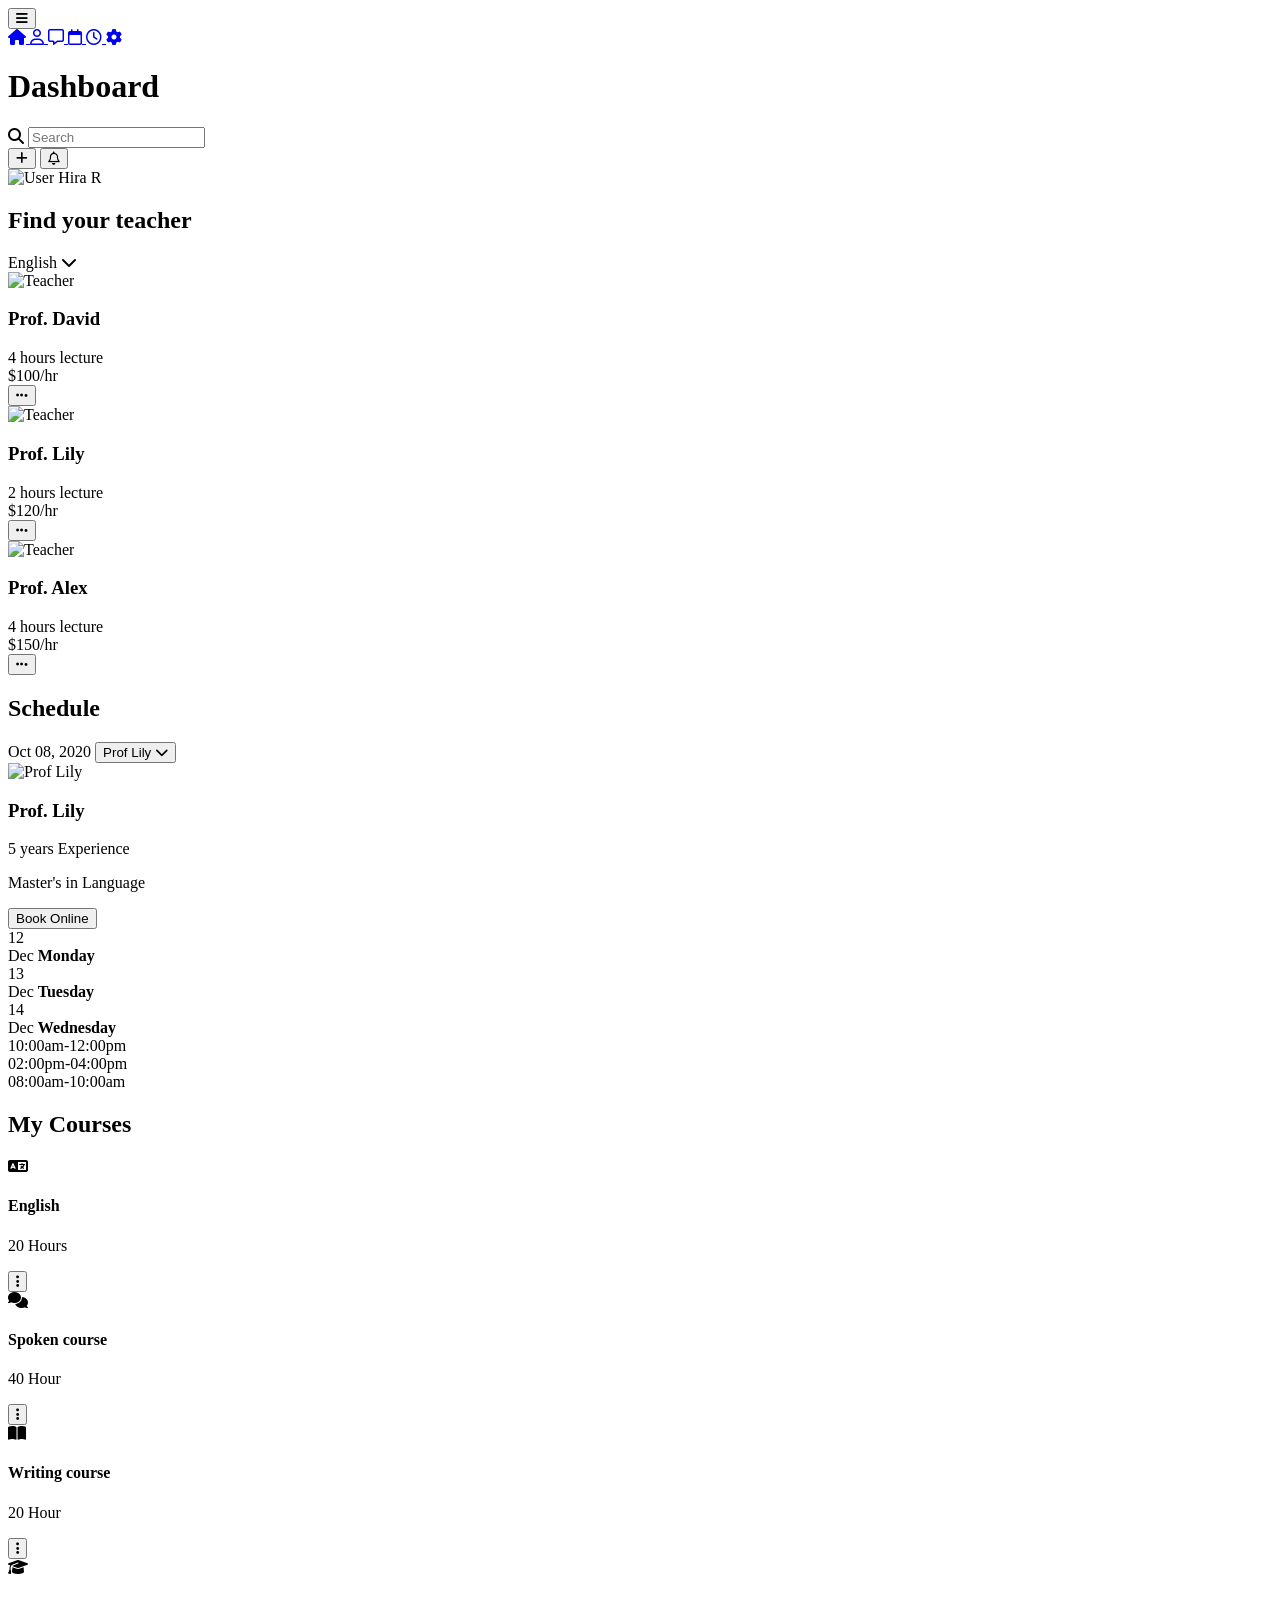
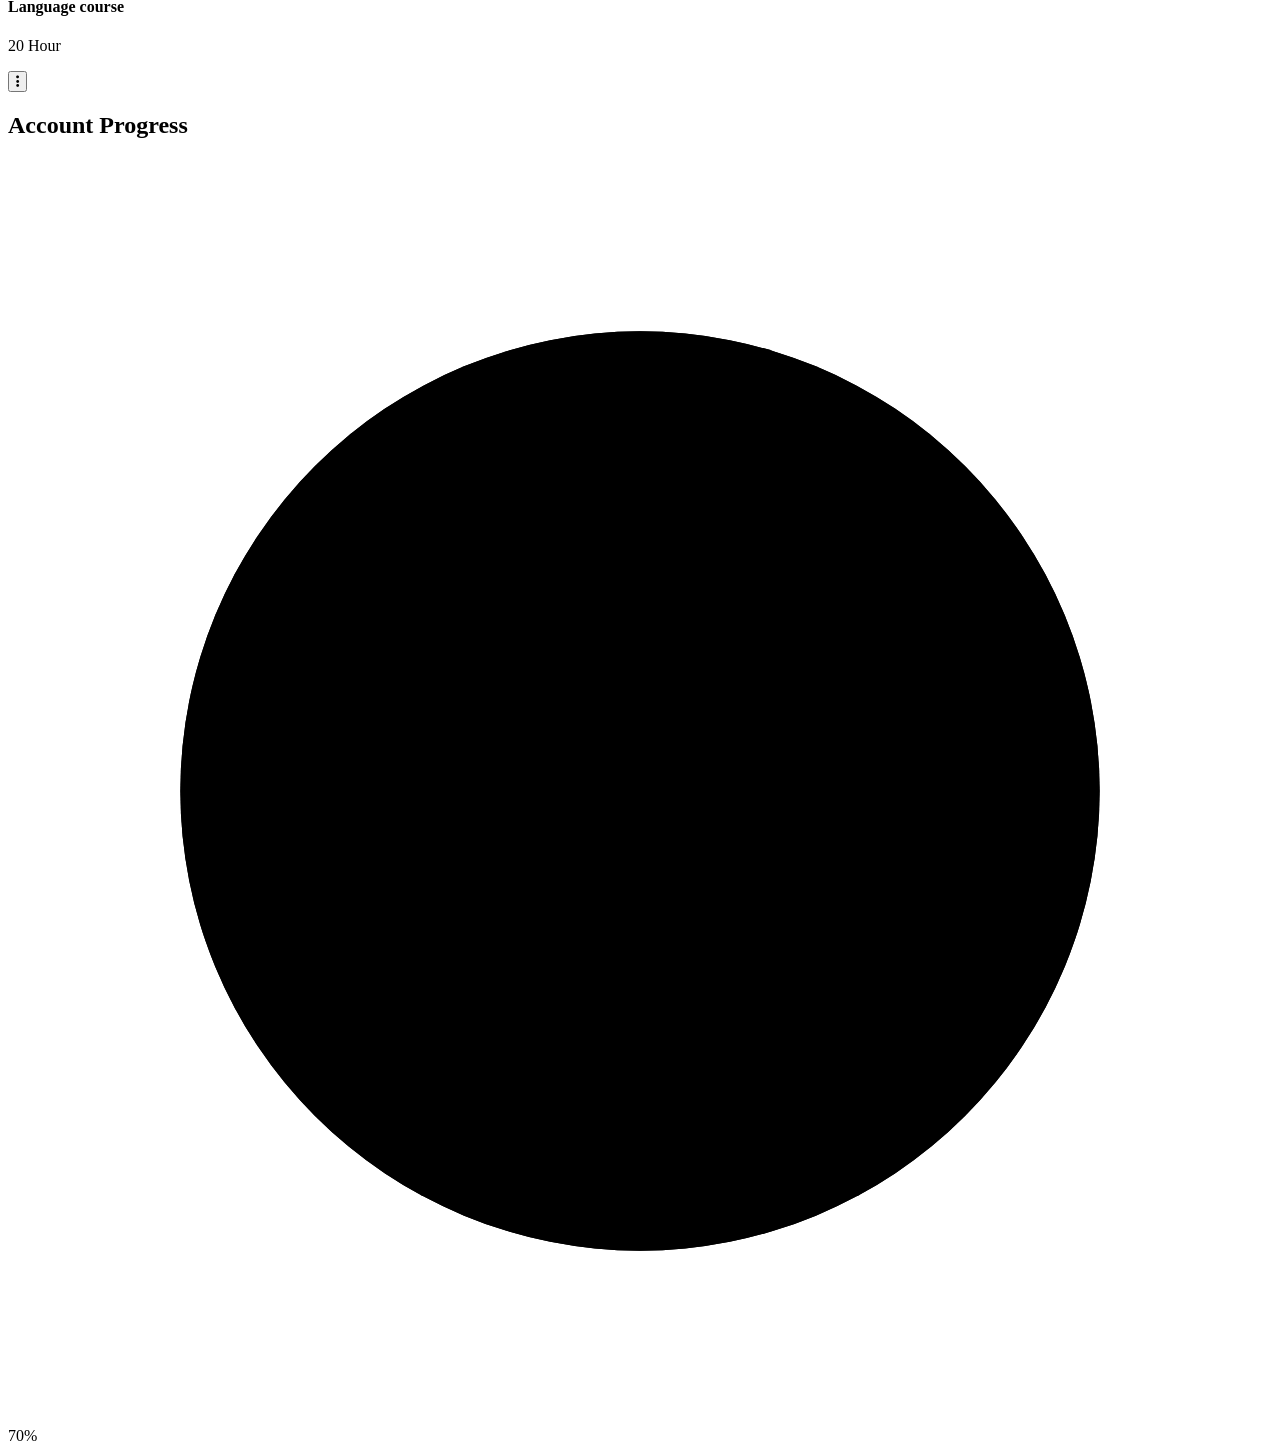
==== index.html @ af0bd71d "Rename w1.html to index.html" ====
<!DOCTYPE html>
<html lang="en">
<head>
    <meta charset="UTF-8" />
    <meta name="viewport" content="width=device-width, initial-scale=1.0" />
    <title>Education Dashboard</title>

    <!-- Font Awesome -->
    <link rel="stylesheet" href="https://cdnjs.cloudflare.com/ajax/libs/font-awesome/6.5.2/css/all.min.css" />

    <!-- CSS File -->
    <link rel="stylesheet" href="css/style.css" />
</head>
<body>

    <div class="dashboard-wrapper">

        <!-- Sidebar -->
        <aside class="sidebar">
            <div class="sidebar-top">
                <button class="menu-btn">
                    <i class="fa-solid fa-bars"></i>
                </button>
            </div>

            <nav class="sidebar-nav">
                <a href="#" class="nav-item active">
                    <i class="fa-solid fa-house"></i>
                </a>

                <a href="#" class="nav-item">
                    <i class="fa-regular fa-user"></i>
                </a>

                <a href="#" class="nav-item">
                    <i class="fa-regular fa-message"></i>
                </a>

                <a href="#" class="nav-item">
                    <i class="fa-regular fa-calendar"></i>
                </a>

                <a href="#" class="nav-item">
                    <i class="fa-regular fa-clock"></i>
                </a>

                <a href="#" class="nav-item">
                    <i class="fa-solid fa-gear"></i>
                </a>
            </nav>
        </aside>

        <!-- Main Content -->
        <main class="dashboard-content">

            <!-- Header -->
            <header class="dashboard-header">

                <h1 class="logo-title">Dashboard</h1>

                <div class="search-box">
                    <i class="fa-solid fa-magnifying-glass"></i>
                    <input
                        type="text"
                        placeholder="Search"
                    />
                </div>

                <div class="header-actions">

                    <button class="icon-circle add-btn">
                        <i class="fa-solid fa-plus"></i>
                    </button>

                    <button class="notification-btn">
                        <i class="fa-regular fa-bell"></i>
                        <span class="notification-dot"></span>
                    </button>

                    <div class="user-profile">
                        <img
                            src="https://via.placeholder.com/60"
                            alt="User"
                        />
                        <span>Hira R</span>
                    </div>

                </div>

            </header>

            <!-- Main Layout -->
            <div class="content-grid">

                <!-- Left Side -->
                <section class="left-content">

                    <!-- Teachers -->
                    <section class="teachers-section">

                        <div class="section-header">
                            <h2>Find your teacher</h2>

                            <div class="language-select">
                                <span>English</span>
                                <i class="fa-solid fa-chevron-down"></i>
                            </div>
                        </div>

                        <div class="teacher-list">

                            <article class="teacher-card">

                                <div class="teacher-info">
                                    <img src="https://via.placeholder.com/80" alt="Teacher">
                                    <h3>Prof. David</h3>
                                </div>

                                <div class="teacher-hours">
                                    4 hours lecture
                                </div>

                                <div class="teacher-price">
                                    $100/hr
                                </div>

                                <button class="more-btn">
                                    <i class="fa-solid fa-ellipsis"></i>
                                </button>

                            </article>

                            <article class="teacher-card featured">

                                <div class="teacher-info">
                                    <img src="https://via.placeholder.com/80" alt="Teacher">
                                    <h3>Prof. Lily</h3>
                                </div>

                                <div class="teacher-hours">
                                    2 hours lecture
                                </div>

                                <div class="teacher-price">
                                    $120/hr
                                </div>

                                <button class="more-btn">
                                    <i class="fa-solid fa-ellipsis"></i>
                                </button>

                            </article>

                            <article class="teacher-card">

                                <div class="teacher-info">
                                    <img src="https://via.placeholder.com/80" alt="Teacher">
                                    <h3>Prof. Alex</h3>
                                </div>

                                <div class="teacher-hours">
                                    4 hours lecture
                                </div>

                                <div class="teacher-price">
                                    $150/hr
                                </div>

                                <button class="more-btn">
                                    <i class="fa-solid fa-ellipsis"></i>
                                </button>

                            </article>

                        </div>

                    </section>

                    <!-- Schedule -->
                    <section class="schedule-section">

                        <div class="schedule-header">
                            <h2>Schedule</h2>

                            <div class="schedule-controls">

                                <span class="schedule-date">
                                    Oct 08, 2020
                                </span>

                                <button class="teacher-filter">
                                    Prof Lily
                                    <i class="fa-solid fa-chevron-down"></i>
                                </button>

                            </div>

                        </div>

                        <div class="schedule-layout">

                            <!-- Teacher Profile -->
                            <div class="schedule-profile">

                                <img
                                    src="https://via.placeholder.com/120"
                                    alt="Prof Lily"
                                >

                                <h3>Prof. Lily</h3>

                                <p>5 years Experience</p>

                                <p>Master's in Language</p>

                                <button class="book-btn">
                                    Book Online
                                </button>

                            </div>

                            <!-- Schedule Days -->
                            <div class="schedule-days">

                                <div class="schedule-day">
                                    <div class="day-number">12</div>

                                    <div class="day-info">
                                        <span>Dec</span>
                                        <strong>Monday</strong>
                                    </div>
                                </div>

                                <div class="schedule-day active">
                                    <div class="day-number">13</div>

                                    <div class="day-info">
                                        <span>Dec</span>
                                        <strong>Tuesday</strong>
                                    </div>
                                </div>

                                <div class="schedule-day">
                                    <div class="day-number">14</div>

                                    <div class="day-info">
                                        <span>Dec</span>
                                        <strong>Wednesday</strong>
                                    </div>
                                </div>

                            </div>

                            <!-- Time Slots -->
                            <div class="schedule-times">

                                <div class="time-slot">
                                    10:00am-12:00pm
                                </div>

                                <div class="time-slot">
                                    02:00pm-04:00pm
                                </div>

                                <div class="time-slot">
                                    08:00am-10:00am
                                </div>

                            </div>

                        </div>

                    </section>

                </section>

                <!-- Right Sidebar -->
                <aside class="right-panel">

                    <!-- Courses -->
                    <section class="courses-section">

                        <h2>My Courses</h2>

                        <div class="course-list">

                            <article class="course-item">
                                <div class="course-icon">
                                    <i class="fa-solid fa-language"></i>
                                </div>

                                <div class="course-content">
                                    <h4>English</h4>
                                    <p>20 Hours</p>
                                </div>

                                <button class="more-btn">
                                    <i class="fa-solid fa-ellipsis-vertical"></i>
                                </button>
                            </article>

                            <article class="course-item">
                                <div class="course-icon">
                                    <i class="fa-solid fa-comments"></i>
                                </div>

                                <div class="course-content">
                                    <h4>Spoken course</h4>
                                    <p>40 Hour</p>
                                </div>

                                <button class="more-btn">
                                    <i class="fa-solid fa-ellipsis-vertical"></i>
                                </button>
                            </article>

                            <article class="course-item">
                                <div class="course-icon">
                                    <i class="fa-solid fa-book-open"></i>
                                </div>

                                <div class="course-content">
                                    <h4>Writing course</h4>
                                    <p>20 Hour</p>
                                </div>

                                <button class="more-btn">
                                    <i class="fa-solid fa-ellipsis-vertical"></i>
                                </button>
                            </article>

                            <article class="course-item">
                                <div class="course-icon">
                                    <i class="fa-solid fa-graduation-cap"></i>
                                </div>

                                <div class="course-content">
                                    <h4>Language course</h4>
                                    <p>20 Hour</p>
                                </div>

                                <button class="more-btn">
                                    <i class="fa-solid fa-ellipsis-vertical"></i>
                                </button>
                            </article>

                        </div>

                    </section>

                    <!-- Progress -->
                    <section class="progress-section">

                        <h2>Account Progress</h2>

                        <div class="progress-circle">

                            <svg viewBox="0 0 220 220">
                                <circle
                                    class="progress-bg"
                                    cx="110"
                                    cy="110"
                                    r="80"
                                ></circle>

                                <circle
                                    class="progress-value"
                                    cx="110"
                                    cy="110"
                                    r="80"
                                ></circle>
                            </svg>

                            <div class="progress-text">
                                70%
                            </div>

                        </div>

                        <div class="progress-bar">
                            <div class="progress-fill"></div>
                        </div>

                    </section>

                </aside>

            </div>

        </main>

    </div>

    <script src="js/script.js"></script>

</body>
</html>
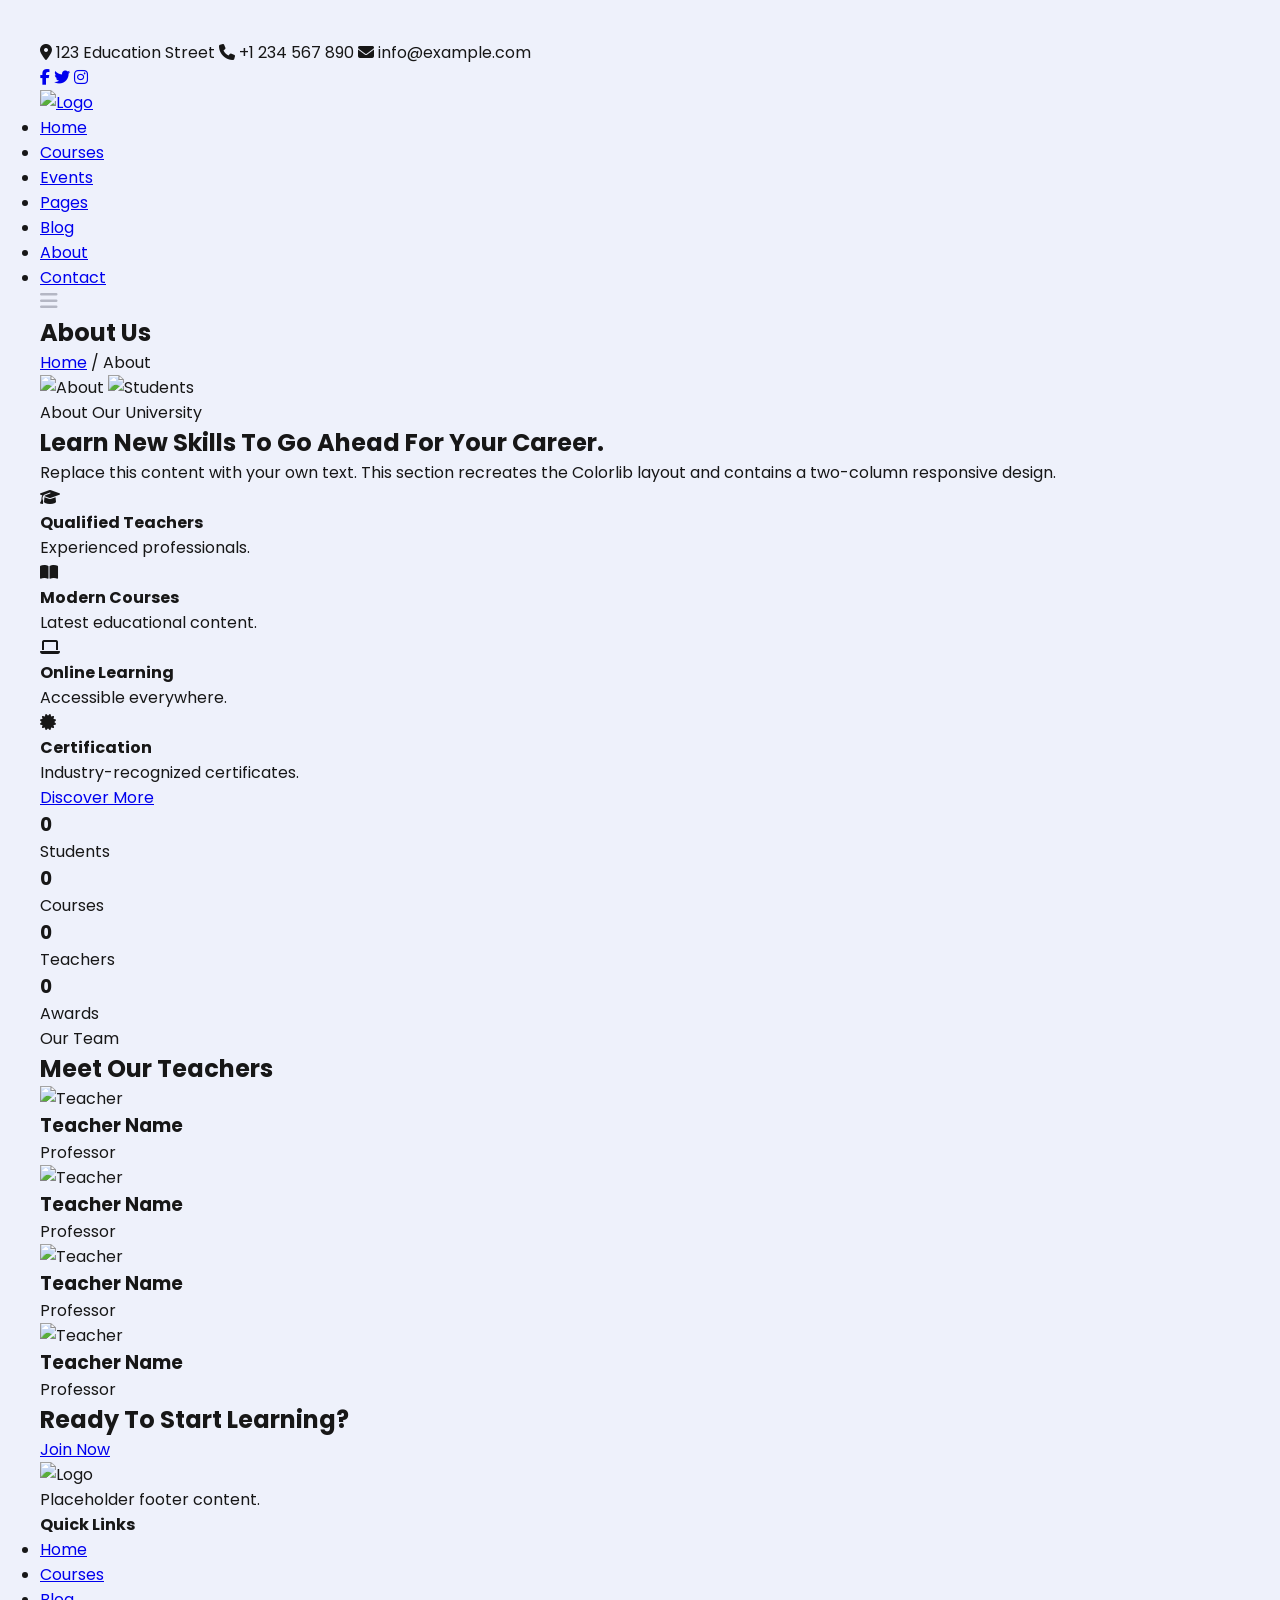
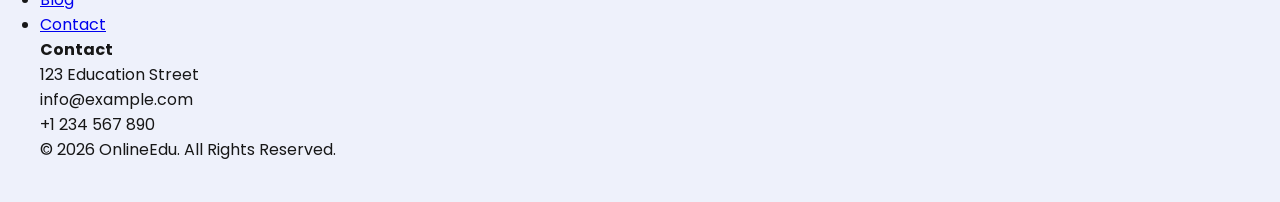
==== commit 567003f4: "Update index.html" ====
--- a/index.html
+++ b/index.html
@@ -1,397 +1,412 @@
 <!DOCTYPE html>
 <html lang="en">
+
 <head>
-    <meta charset="UTF-8" />
-    <meta name="viewport" content="width=device-width, initial-scale=1.0" />
-    <title>Education Dashboard</title>
+    <meta charset="UTF-8">
+    <meta name="viewport" content="width=device-width, initial-scale=1.0">
+
+    <title>About | OnlineEdu</title>
+
+    <!-- Google Fonts -->
+    <link rel="preconnect" href="https://fonts.googleapis.com">
+    <link rel="preconnect" href="https://fonts.gstatic.com" crossorigin>
+
+    <link href="https://fonts.googleapis.com/css2?family=Rubik:wght@300;400;500;700&display=swap" rel="stylesheet">
 
     <!-- Font Awesome -->
-    <link rel="stylesheet" href="https://cdnjs.cloudflare.com/ajax/libs/font-awesome/6.5.2/css/all.min.css" />
-
-    <!-- CSS File -->
-    <link rel="stylesheet" href="css/style.css" />
+    <link rel="stylesheet"
+        href="https://cdnjs.cloudflare.com/ajax/libs/font-awesome/6.6.0/css/all.min.css">
+
+    <!-- Main CSS -->
+    <link rel="stylesheet" href="css/style.css">
 </head>
+
 <body>
 
-    <div class="dashboard-wrapper">
-
-        <!-- Sidebar -->
-        <aside class="sidebar">
-            <div class="sidebar-top">
+    <!-- ================= HEADER ================= -->
+
+    <header class="header">
+
+        <div class="top-bar">
+
+            <div class="container">
+
+                <div class="top-left">
+                    <span><i class="fa-solid fa-location-dot"></i> 123 Education Street</span>
+
+                    <span>
+                        <i class="fa-solid fa-phone"></i>
+                        +1 234 567 890
+                    </span>
+
+                    <span>
+                        <i class="fa-solid fa-envelope"></i>
+                        info@example.com
+                    </span>
+
+                </div>
+
+                <div class="top-right">
+
+                    <a href="#"><i class="fab fa-facebook-f"></i></a>
+
+                    <a href="#"><i class="fab fa-twitter"></i></a>
+
+                    <a href="#"><i class="fab fa-instagram"></i></a>
+
+                </div>
+
+            </div>
+
+        </div>
+
+        <nav class="navbar">
+
+            <div class="container">
+
+                <a href="index.html" class="logo">
+
+                    <img src="images/logo.png" alt="Logo">
+
+                </a>
+
+                <ul class="nav-links">
+
+                    <li><a href="index.html">Home</a></li>
+
+                    <li><a href="#">Courses</a></li>
+
+                    <li><a href="#">Events</a></li>
+
+                    <li><a href="#">Pages</a></li>
+
+                    <li><a href="#">Blog</a></li>
+
+                    <li><a href="about.html" class="active">About</a></li>
+
+                    <li><a href="#">Contact</a></li>
+
+                </ul>
+
                 <button class="menu-btn">
+
                     <i class="fa-solid fa-bars"></i>
+
                 </button>
-            </div>
-
-            <nav class="sidebar-nav">
-                <a href="#" class="nav-item active">
-                    <i class="fa-solid fa-house"></i>
+
+            </div>
+
+        </nav>
+
+    </header>
+
+    <!-- ================= PAGE HERO ================= -->
+
+    <section class="page-hero">
+
+        <div class="overlay"></div>
+
+        <div class="container">
+
+            <h1>About Us</h1>
+
+            <nav class="breadcrumb">
+
+                <a href="index.html">Home</a>
+
+                <span>/</span>
+
+                <span>About</span>
+
+            </nav>
+
+        </div>
+
+    </section>
+
+    <!-- ================= ABOUT ================= -->
+
+    <section class="about section">
+
+        <div class="container about-grid">
+
+            <div class="about-images">
+
+                <img src="images/about-1.jpg" alt="About">
+
+                <img src="images/about-2.jpg" alt="Students">
+
+            </div>
+
+            <div class="about-content">
+
+                <span class="subtitle">
+                    About Our University
+                </span>
+
+                <h2>
+                    Learn New Skills To Go Ahead For Your Career.
+                </h2>
+
+                <p>
+
+                    Replace this content with your own text. This section recreates
+                    the Colorlib layout and contains a two-column responsive design.
+
+                </p>
+
+                <div class="features">
+
+                    <div class="feature">
+
+                        <i class="fa-solid fa-graduation-cap"></i>
+
+                        <div>
+
+                            <h4>Qualified Teachers</h4>
+
+                            <p>Experienced professionals.</p>
+
+                        </div>
+
+                    </div>
+
+                    <div class="feature">
+
+                        <i class="fa-solid fa-book-open"></i>
+
+                        <div>
+
+                            <h4>Modern Courses</h4>
+
+                            <p>Latest educational content.</p>
+
+                        </div>
+
+                    </div>
+
+                    <div class="feature">
+
+                        <i class="fa-solid fa-laptop"></i>
+
+                        <div>
+
+                            <h4>Online Learning</h4>
+
+                            <p>Accessible everywhere.</p>
+
+                        </div>
+
+                    </div>
+
+                    <div class="feature">
+
+                        <i class="fa-solid fa-certificate"></i>
+
+                        <div>
+
+                            <h4>Certification</h4>
+
+                            <p>Industry-recognized certificates.</p>
+
+                        </div>
+
+                    </div>
+
+                </div>
+
+                <a href="#" class="btn">
+                    Discover More
                 </a>
 
-                <a href="#" class="nav-item">
-                    <i class="fa-regular fa-user"></i>
-                </a>
-
-                <a href="#" class="nav-item">
-                    <i class="fa-regular fa-message"></i>
-                </a>
-
-                <a href="#" class="nav-item">
-                    <i class="fa-regular fa-calendar"></i>
-                </a>
-
-                <a href="#" class="nav-item">
-                    <i class="fa-regular fa-clock"></i>
-                </a>
-
-                <a href="#" class="nav-item">
-                    <i class="fa-solid fa-gear"></i>
-                </a>
-            </nav>
-        </aside>
-
-        <!-- Main Content -->
-        <main class="dashboard-content">
-
-            <!-- Header -->
-            <header class="dashboard-header">
-
-                <h1 class="logo-title">Dashboard</h1>
-
-                <div class="search-box">
-                    <i class="fa-solid fa-magnifying-glass"></i>
-                    <input
-                        type="text"
-                        placeholder="Search"
-                    />
-                </div>
-
-                <div class="header-actions">
-
-                    <button class="icon-circle add-btn">
-                        <i class="fa-solid fa-plus"></i>
-                    </button>
-
-                    <button class="notification-btn">
-                        <i class="fa-regular fa-bell"></i>
-                        <span class="notification-dot"></span>
-                    </button>
-
-                    <div class="user-profile">
-                        <img
-                            src="https://via.placeholder.com/60"
-                            alt="User"
-                        />
-                        <span>Hira R</span>
-                    </div>
-
-                </div>
-
-            </header>
-
-            <!-- Main Layout -->
-            <div class="content-grid">
-
-                <!-- Left Side -->
-                <section class="left-content">
-
-                    <!-- Teachers -->
-                    <section class="teachers-section">
-
-                        <div class="section-header">
-                            <h2>Find your teacher</h2>
-
-                            <div class="language-select">
-                                <span>English</span>
-                                <i class="fa-solid fa-chevron-down"></i>
-                            </div>
-                        </div>
-
-                        <div class="teacher-list">
-
-                            <article class="teacher-card">
-
-                                <div class="teacher-info">
-                                    <img src="https://via.placeholder.com/80" alt="Teacher">
-                                    <h3>Prof. David</h3>
-                                </div>
-
-                                <div class="teacher-hours">
-                                    4 hours lecture
-                                </div>
-
-                                <div class="teacher-price">
-                                    $100/hr
-                                </div>
-
-                                <button class="more-btn">
-                                    <i class="fa-solid fa-ellipsis"></i>
-                                </button>
-
-                            </article>
-
-                            <article class="teacher-card featured">
-
-                                <div class="teacher-info">
-                                    <img src="https://via.placeholder.com/80" alt="Teacher">
-                                    <h3>Prof. Lily</h3>
-                                </div>
-
-                                <div class="teacher-hours">
-                                    2 hours lecture
-                                </div>
-
-                                <div class="teacher-price">
-                                    $120/hr
-                                </div>
-
-                                <button class="more-btn">
-                                    <i class="fa-solid fa-ellipsis"></i>
-                                </button>
-
-                            </article>
-
-                            <article class="teacher-card">
-
-                                <div class="teacher-info">
-                                    <img src="https://via.placeholder.com/80" alt="Teacher">
-                                    <h3>Prof. Alex</h3>
-                                </div>
-
-                                <div class="teacher-hours">
-                                    4 hours lecture
-                                </div>
-
-                                <div class="teacher-price">
-                                    $150/hr
-                                </div>
-
-                                <button class="more-btn">
-                                    <i class="fa-solid fa-ellipsis"></i>
-                                </button>
-
-                            </article>
-
-                        </div>
-
-                    </section>
-
-                    <!-- Schedule -->
-                    <section class="schedule-section">
-
-                        <div class="schedule-header">
-                            <h2>Schedule</h2>
-
-                            <div class="schedule-controls">
-
-                                <span class="schedule-date">
-                                    Oct 08, 2020
-                                </span>
-
-                                <button class="teacher-filter">
-                                    Prof Lily
-                                    <i class="fa-solid fa-chevron-down"></i>
-                                </button>
-
-                            </div>
-
-                        </div>
-
-                        <div class="schedule-layout">
-
-                            <!-- Teacher Profile -->
-                            <div class="schedule-profile">
-
-                                <img
-                                    src="https://via.placeholder.com/120"
-                                    alt="Prof Lily"
-                                >
-
-                                <h3>Prof. Lily</h3>
-
-                                <p>5 years Experience</p>
-
-                                <p>Master's in Language</p>
-
-                                <button class="book-btn">
-                                    Book Online
-                                </button>
-
-                            </div>
-
-                            <!-- Schedule Days -->
-                            <div class="schedule-days">
-
-                                <div class="schedule-day">
-                                    <div class="day-number">12</div>
-
-                                    <div class="day-info">
-                                        <span>Dec</span>
-                                        <strong>Monday</strong>
-                                    </div>
-                                </div>
-
-                                <div class="schedule-day active">
-                                    <div class="day-number">13</div>
-
-                                    <div class="day-info">
-                                        <span>Dec</span>
-                                        <strong>Tuesday</strong>
-                                    </div>
-                                </div>
-
-                                <div class="schedule-day">
-                                    <div class="day-number">14</div>
-
-                                    <div class="day-info">
-                                        <span>Dec</span>
-                                        <strong>Wednesday</strong>
-                                    </div>
-                                </div>
-
-                            </div>
-
-                            <!-- Time Slots -->
-                            <div class="schedule-times">
-
-                                <div class="time-slot">
-                                    10:00am-12:00pm
-                                </div>
-
-                                <div class="time-slot">
-                                    02:00pm-04:00pm
-                                </div>
-
-                                <div class="time-slot">
-                                    08:00am-10:00am
-                                </div>
-
-                            </div>
-
-                        </div>
-
-                    </section>
-
-                </section>
-
-                <!-- Right Sidebar -->
-                <aside class="right-panel">
-
-                    <!-- Courses -->
-                    <section class="courses-section">
-
-                        <h2>My Courses</h2>
-
-                        <div class="course-list">
-
-                            <article class="course-item">
-                                <div class="course-icon">
-                                    <i class="fa-solid fa-language"></i>
-                                </div>
-
-                                <div class="course-content">
-                                    <h4>English</h4>
-                                    <p>20 Hours</p>
-                                </div>
-
-                                <button class="more-btn">
-                                    <i class="fa-solid fa-ellipsis-vertical"></i>
-                                </button>
-                            </article>
-
-                            <article class="course-item">
-                                <div class="course-icon">
-                                    <i class="fa-solid fa-comments"></i>
-                                </div>
-
-                                <div class="course-content">
-                                    <h4>Spoken course</h4>
-                                    <p>40 Hour</p>
-                                </div>
-
-                                <button class="more-btn">
-                                    <i class="fa-solid fa-ellipsis-vertical"></i>
-                                </button>
-                            </article>
-
-                            <article class="course-item">
-                                <div class="course-icon">
-                                    <i class="fa-solid fa-book-open"></i>
-                                </div>
-
-                                <div class="course-content">
-                                    <h4>Writing course</h4>
-                                    <p>20 Hour</p>
-                                </div>
-
-                                <button class="more-btn">
-                                    <i class="fa-solid fa-ellipsis-vertical"></i>
-                                </button>
-                            </article>
-
-                            <article class="course-item">
-                                <div class="course-icon">
-                                    <i class="fa-solid fa-graduation-cap"></i>
-                                </div>
-
-                                <div class="course-content">
-                                    <h4>Language course</h4>
-                                    <p>20 Hour</p>
-                                </div>
-
-                                <button class="more-btn">
-                                    <i class="fa-solid fa-ellipsis-vertical"></i>
-                                </button>
-                            </article>
-
-                        </div>
-
-                    </section>
-
-                    <!-- Progress -->
-                    <section class="progress-section">
-
-                        <h2>Account Progress</h2>
-
-                        <div class="progress-circle">
-
-                            <svg viewBox="0 0 220 220">
-                                <circle
-                                    class="progress-bg"
-                                    cx="110"
-                                    cy="110"
-                                    r="80"
-                                ></circle>
-
-                                <circle
-                                    class="progress-value"
-                                    cx="110"
-                                    cy="110"
-                                    r="80"
-                                ></circle>
-                            </svg>
-
-                            <div class="progress-text">
-                                70%
-                            </div>
-
-                        </div>
-
-                        <div class="progress-bar">
-                            <div class="progress-fill"></div>
-                        </div>
-
-                    </section>
-
-                </aside>
-
-            </div>
-
-        </main>
-
-    </div>
-
-    <script src="js/script.js"></script>
+            </div>
+
+        </div>
+
+    </section>
+
+    <!-- ================= COUNTERS ================= -->
+
+    <section class="stats">
+
+        <div class="container stats-grid">
+
+            <div class="stat">
+
+                <h3 data-count="1500">0</h3>
+
+                <p>Students</p>
+
+            </div>
+
+            <div class="stat">
+
+                <h3 data-count="320">0</h3>
+
+                <p>Courses</p>
+
+            </div>
+
+            <div class="stat">
+
+                <h3 data-count="90">0</h3>
+
+                <p>Teachers</p>
+
+            </div>
+
+            <div class="stat">
+
+                <h3 data-count="40">0</h3>
+
+                <p>Awards</p>
+
+            </div>
+
+        </div>
+
+    </section>
+
+    <!-- ================= TEAM ================= -->
+
+    <section class="team section">
+
+        <div class="container">
+
+            <div class="section-title">
+
+                <span>Our Team</span>
+
+                <h2>Meet Our Teachers</h2>
+
+            </div>
+
+            <div class="team-grid">
+
+                <article class="teacher">
+
+                    <img src="images/team-1.jpg" alt="Teacher">
+
+                    <h3>Teacher Name</h3>
+
+                    <span>Professor</span>
+
+                </article>
+
+                <article class="teacher">
+
+                    <img src="images/team-2.jpg" alt="Teacher">
+
+                    <h3>Teacher Name</h3>
+
+                    <span>Professor</span>
+
+                </article>
+
+                <article class="teacher">
+
+                    <img src="images/team-3.jpg" alt="Teacher">
+
+                    <h3>Teacher Name</h3>
+
+                    <span>Professor</span>
+
+                </article>
+
+                <article class="teacher">
+
+                    <img src="images/team-4.jpg" alt="Teacher">
+
+                    <h3>Teacher Name</h3>
+
+                    <span>Professor</span>
+
+                </article>
+
+            </div>
+
+        </div>
+
+    </section>
+
+    <!-- ================= CTA ================= -->
+
+    <section class="cta">
+
+        <div class="container">
+
+            <h2>
+                Ready To Start Learning?
+            </h2>
+
+            <a href="#" class="btn">
+                Join Now
+            </a>
+
+        </div>
+
+    </section>
+
+    <!-- ================= FOOTER ================= -->
+
+    <footer class="footer">
+
+        <div class="container footer-grid">
+
+            <div>
+
+                <img src="images/logo-light.png" alt="Logo">
+
+                <p>
+
+                    Placeholder footer content.
+
+                </p>
+
+            </div>
+
+            <div>
+
+                <h4>Quick Links</h4>
+
+                <ul>
+
+                    <li><a href="#">Home</a></li>
+
+                    <li><a href="#">Courses</a></li>
+
+                    <li><a href="#">Blog</a></li>
+
+                    <li><a href="#">Contact</a></li>
+
+                </ul>
+
+            </div>
+
+            <div>
+
+                <h4>Contact</h4>
+
+                <p>123 Education Street</p>
+
+                <p>info@example.com</p>
+
+                <p>+1 234 567 890</p>
+
+            </div>
+
+        </div>
+
+        <div class="copyright">
+
+            © 2026 OnlineEdu. All Rights Reserved.
+
+        </div>
+
+    </footer>
+
+    <script src="js/main.js"></script>
 
 </body>
+
 </html>
--- a/css/style.css
+++ b/css/style.css
@@ -0,0 +1,704 @@
+/* =========================
+   GOOGLE FONT
+========================= */
+@import url('https://fonts.googleapis.com/css2?family=Poppins:wght@300;400;500;600;700;800&display=swap');
+
+/* =========================
+   CSS VARIABLES
+========================= */
+:root {
+    --bg-color: #eef1fb;
+    --card-color: #ffffff;
+    --soft-color: #f5f7ff;
+    --border-color: #e9edf8;
+
+    --text-primary: #171717;
+    --text-secondary: #666666;
+
+    --black: #000000;
+    --white: #ffffff;
+
+    --shadow:
+        0 30px 60px rgba(0, 0, 0, 0.08);
+
+    --radius-xl: 40px;
+    --radius-lg: 24px;
+    --radius-md: 18px;
+    --radius-sm: 14px;
+
+    --transition: all 0.3s ease;
+}
+
+/* =========================
+   RESET
+========================= */
+* {
+    margin: 0;
+    padding: 0;
+    box-sizing: border-box;
+}
+
+html {
+    scroll-behavior: smooth;
+}
+
+body {
+    font-family: 'Poppins', sans-serif;
+    background: var(--bg-color);
+    min-height: 100vh;
+    color: var(--text-primary);
+    padding: 40px;
+}
+
+/* =========================
+   MAIN WRAPPER
+========================= */
+.dashboard-wrapper {
+    background: rgba(255, 255, 255, 0.5);
+    border-radius: 50px;
+    padding: 35px;
+    box-shadow: var(--shadow);
+    backdrop-filter: blur(20px);
+
+    display: flex;
+    gap: 30px;
+}
+
+/* =========================
+   SIDEBAR
+========================= */
+.sidebar {
+    width: 90px;
+    min-width: 90px;
+
+    display: flex;
+    flex-direction: column;
+    align-items: center;
+    justify-content: space-between;
+}
+
+.sidebar-top {
+    margin-top: 10px;
+}
+
+.menu-btn {
+    background: transparent;
+    border: none;
+    color: #b4b7c4;
+    font-size: 20px;
+    cursor: pointer;
+}
+
+.sidebar-nav {
+    display: flex;
+    flex-direction: column;
+    gap: 22px;
+    margin-top: -120px;
+}
+
+.nav-item {
+    width: 64px;
+    height: 64px;
+
+    border-radius: 50%;
+    display: flex;
+    align-items: center;
+    justify-content: center;
+
+    text-decoration: none;
+    color: #4d4d4d;
+    font-size: 22px;
+
+    transition: var(--transition);
+}
+
+.nav-item.active {
+    background: #000;
+    color: #fff;
+}
+
+.nav-item:hover {
+    transform: translateY(-3px);
+}
+
+/* =========================
+   CONTENT AREA
+========================= */
+.dashboard-content {
+    flex: 1;
+    background: var(--card-color);
+    border-radius: 40px;
+    padding: 35px;
+}
+
+/* =========================
+   HEADER
+========================= */
+.dashboard-header {
+    display: flex;
+    align-items: center;
+    justify-content: space-between;
+    gap: 20px;
+}
+
+.logo-title {
+    font-size: 2rem;
+    font-weight: 700;
+}
+
+.search-box {
+    flex: 1;
+    max-width: 420px;
+
+    display: flex;
+    align-items: center;
+    gap: 12px;
+
+    background: #f6f8ff;
+    padding: 14px 20px;
+    border-radius: 50px;
+}
+
+.search-box i {
+    color: #999;
+}
+
+.search-box input {
+    border: none;
+    outline: none;
+    background: transparent;
+    width: 100%;
+
+    font-size: 15px;
+    font-family: inherit;
+}
+
+.header-actions {
+    display: flex;
+    align-items: center;
+    gap: 24px;
+}
+
+.icon-circle {
+    width: 44px;
+    height: 44px;
+    border-radius: 50%;
+
+    border: none;
+    background: #171329;
+    color: white;
+
+    cursor: pointer;
+}
+
+.notification-btn {
+    background: transparent;
+    border: none;
+    font-size: 22px;
+    position: relative;
+    cursor: pointer;
+}
+
+.notification-dot {
+    width: 8px;
+    height: 8px;
+    background: red;
+    border-radius: 50%;
+
+    position: absolute;
+    top: 2px;
+    right: -1px;
+}
+
+.user-profile {
+    display: flex;
+    align-items: center;
+    gap: 12px;
+}
+
+.user-profile img {
+    width: 48px;
+    height: 48px;
+    border-radius: 50%;
+    object-fit: cover;
+}
+
+.user-profile span {
+    font-size: 1.2rem;
+    font-weight: 600;
+}
+
+/* =========================
+   MAIN GRID
+========================= */
+.content-grid {
+    margin-top: 35px;
+
+    display: grid;
+    grid-template-columns: 2fr 1fr;
+    gap: 25px;
+}
+
+/* =========================
+   SECTION TITLES
+========================= */
+.section-header,
+.schedule-header {
+    display: flex;
+    justify-content: space-between;
+    align-items: center;
+}
+
+.section-header h2,
+.schedule-header h2,
+.right-panel h2 {
+    font-size: 2rem;
+    font-weight: 700;
+}
+
+/* =========================
+   LANGUAGE SELECT
+========================= */
+.language-select {
+    border: 1px solid #d8dbe7;
+    border-radius: 30px;
+    padding: 12px 24px;
+
+    display: flex;
+    align-items: center;
+    gap: 12px;
+
+    cursor: pointer;
+}
+
+/* =========================
+   TEACHERS
+========================= */
+.teacher-list {
+    margin-top: 30px;
+}
+
+.teacher-card {
+    display: grid;
+    grid-template-columns: 1.5fr 1fr 1fr 50px;
+
+    align-items: center;
+
+    padding: 18px 20px;
+    border-radius: 26px;
+    margin-bottom: 16px;
+
+    transition: var(--transition);
+}
+
+.teacher-card.featured {
+    background: #f3f6fc;
+}
+
+.teacher-card:hover {
+    background: #f6f8ff;
+}
+
+.teacher-info {
+    display: flex;
+    align-items: center;
+    gap: 18px;
+}
+
+.teacher-info img {
+    width: 60px;
+    height: 60px;
+    border-radius: 50%;
+    object-fit: cover;
+}
+
+.teacher-info h3 {
+    font-size: 1.4rem;
+}
+
+.teacher-hours,
+.teacher-price {
+    color: var(--text-secondary);
+}
+
+.more-btn {
+    background: transparent;
+    border: none;
+    font-size: 18px;
+    cursor: pointer;
+}
+
+/* =========================
+   SCHEDULE
+========================= */
+.schedule-section {
+    margin-top: 25px;
+}
+
+.schedule-controls {
+    display: flex;
+    align-items: center;
+    gap: 18px;
+}
+
+.schedule-date {
+    color: var(--text-secondary);
+}
+
+.teacher-filter {
+    background: black;
+    color: white;
+
+    border: none;
+    padding: 14px 24px;
+    border-radius: 30px;
+
+    cursor: pointer;
+
+    display: flex;
+    align-items: center;
+    gap: 10px;
+}
+
+.schedule-layout {
+    margin-top: 28px;
+
+    display: grid;
+    grid-template-columns: 220px 1fr 170px;
+    gap: 25px;
+}
+
+/* =========================
+   PROFILE CARD
+========================= */
+.schedule-profile {
+    background: #f6f8ff;
+    border-radius: 32px;
+
+    padding: 30px 20px;
+    text-align: center;
+}
+
+.schedule-profile img {
+    width: 90px;
+    height: 90px;
+    border-radius: 50%;
+    object-fit: cover;
+
+    margin-bottom: 20px;
+}
+
+.schedule-profile h3 {
+    margin-bottom: 10px;
+}
+
+.schedule-profile p {
+    color: var(--text-secondary);
+    margin-bottom: 8px;
+}
+
+.book-btn {
+    margin-top: 25px;
+
+    background: black;
+    color: white;
+
+    border: none;
+    border-radius: 40px;
+
+    padding: 15px 30px;
+    font-weight: 600;
+
+    cursor: pointer;
+}
+
+/* =========================
+   DAYS
+========================= */
+.schedule-days {
+    display: flex;
+    flex-direction: column;
+    gap: 18px;
+}
+
+.schedule-day {
+    border: 1px solid #d9deea;
+    border-radius: 24px;
+
+    min-height: 110px;
+
+    padding: 20px 25px;
+
+    display: flex;
+    align-items: center;
+    gap: 25px;
+
+    transition: var(--transition);
+}
+
+.schedule-day.active {
+    background: black;
+    color: white;
+    border-color: black;
+}
+
+.day-number {
+    font-size: 3rem;
+    font-weight: 700;
+}
+
+.day-info span {
+    display: block;
+    color: inherit;
+    opacity: 0.8;
+}
+
+.day-info strong {
+    font-size: 1.5rem;
+}
+
+/* =========================
+   TIMES
+========================= */
+.schedule-times {
+    display: flex;
+    flex-direction: column;
+    justify-content: space-around;
+}
+
+.time-slot {
+    color: var(--text-secondary);
+    font-size: 1.1rem;
+}
+
+/* =========================
+   RIGHT PANEL
+========================= */
+.right-panel {
+    background: #f6f8ff;
+    border-radius: 35px;
+    padding: 28px;
+}
+
+/* =========================
+   COURSES
+========================= */
+.course-list {
+    margin-top: 25px;
+
+    display: flex;
+    flex-direction: column;
+    gap: 22px;
+}
+
+.course-item {
+    display: flex;
+    align-items: center;
+    gap: 16px;
+}
+
+.course-icon {
+    width: 52px;
+    height: 52px;
+
+    background: black;
+    color: white;
+
+    border-radius: 50%;
+
+    display: flex;
+    align-items: center;
+    justify-content: center;
+}
+
+.course-content {
+    flex: 1;
+}
+
+.course-content h4 {
+    font-size: 1.1rem;
+}
+
+.course-content p {
+    color: var(--text-secondary);
+    font-size: 0.95rem;
+}
+
+/* =========================
+   PROGRESS
+========================= */
+.progress-section {
+    margin-top: 40px;
+}
+
+.progress-circle {
+    width: 240px;
+    height: 240px;
+
+    margin: 25px auto;
+    position: relative;
+}
+
+.progress-circle svg {
+    width: 100%;
+    height: 100%;
+
+    transform: rotate(-90deg);
+}
+
+.progress-bg {
+    fill: none;
+    stroke: #dcdfe8;
+    stroke-width: 16;
+    stroke-dasharray: 8 8;
+}
+
+.progress-value {
+    fill: none;
+    stroke: black;
+    stroke-width: 16;
+
+    stroke-dasharray: 352 150;
+    stroke-linecap: round;
+}
+
+.progress-text {
+    position: absolute;
+    inset: 0;
+
+    display: flex;
+    align-items: center;
+    justify-content: center;
+
+    font-size: 3rem;
+    font-weight: 700;
+}
+
+.progress-bar {
+    width: 100%;
+    height: 8px;
+
+    background: #d9d9d9;
+    border-radius: 50px;
+
+    overflow: hidden;
+}
+
+.progress-fill {
+    width: 70%;
+    height: 100%;
+    background: black;
+}
+
+/* =========================
+   RESPONSIVE
+========================= */
+@media (max-width: 1200px) {
+
+    .content-grid {
+        grid-template-columns: 1fr;
+    }
+
+    .right-panel {
+        order: -1;
+    }
+}
+
+@media (max-width: 992px) {
+
+    body {
+        padding: 20px;
+    }
+
+    .dashboard-wrapper {
+        flex-direction: column;
+    }
+
+    .sidebar {
+        width: 100%;
+        min-width: unset;
+    }
+
+    .sidebar-nav {
+        flex-direction: row;
+        margin-top: 20px;
+    }
+
+    .dashboard-header {
+        flex-wrap: wrap;
+    }
+
+    .search-box {
+        order: 3;
+        max-width: 100%;
+        width: 100%;
+    }
+
+    .schedule-layout {
+        grid-template-columns: 1fr;
+    }
+}
+
+@media (max-width: 768px) {
+
+    .teacher-card {
+        grid-template-columns: 1fr;
+        gap: 15px;
+        text-align: center;
+    }
+
+    .teacher-info {
+        justify-content: center;
+    }
+
+    .section-header,
+    .schedule-header {
+        flex-direction: column;
+        gap: 20px;
+        align-items: flex-start;
+    }
+
+    .schedule-controls {
+        flex-direction: column;
+        align-items: flex-start;
+    }
+
+    .user-profile span {
+        display: none;
+    }
+
+    .logo-title,
+    .section-header h2,
+    .schedule-header h2,
+    .right-panel h2 {
+        font-size: 1.6rem;
+    }
+}
+
+@media (max-width: 480px) {
+
+    .dashboard-content {
+        padding: 20px;
+    }
+
+    .right-panel {
+        padding: 20px;
+    }
+
+    .progress-circle {
+        width: 180px;
+        height: 180px;
+    }
+
+    .progress-text {
+        font-size: 2rem;
+    }
+
+    .day-number {
+        font-size: 2rem;
+    }
+
+    .day-info strong {
+        font-size: 1.1rem;
+    }
+}
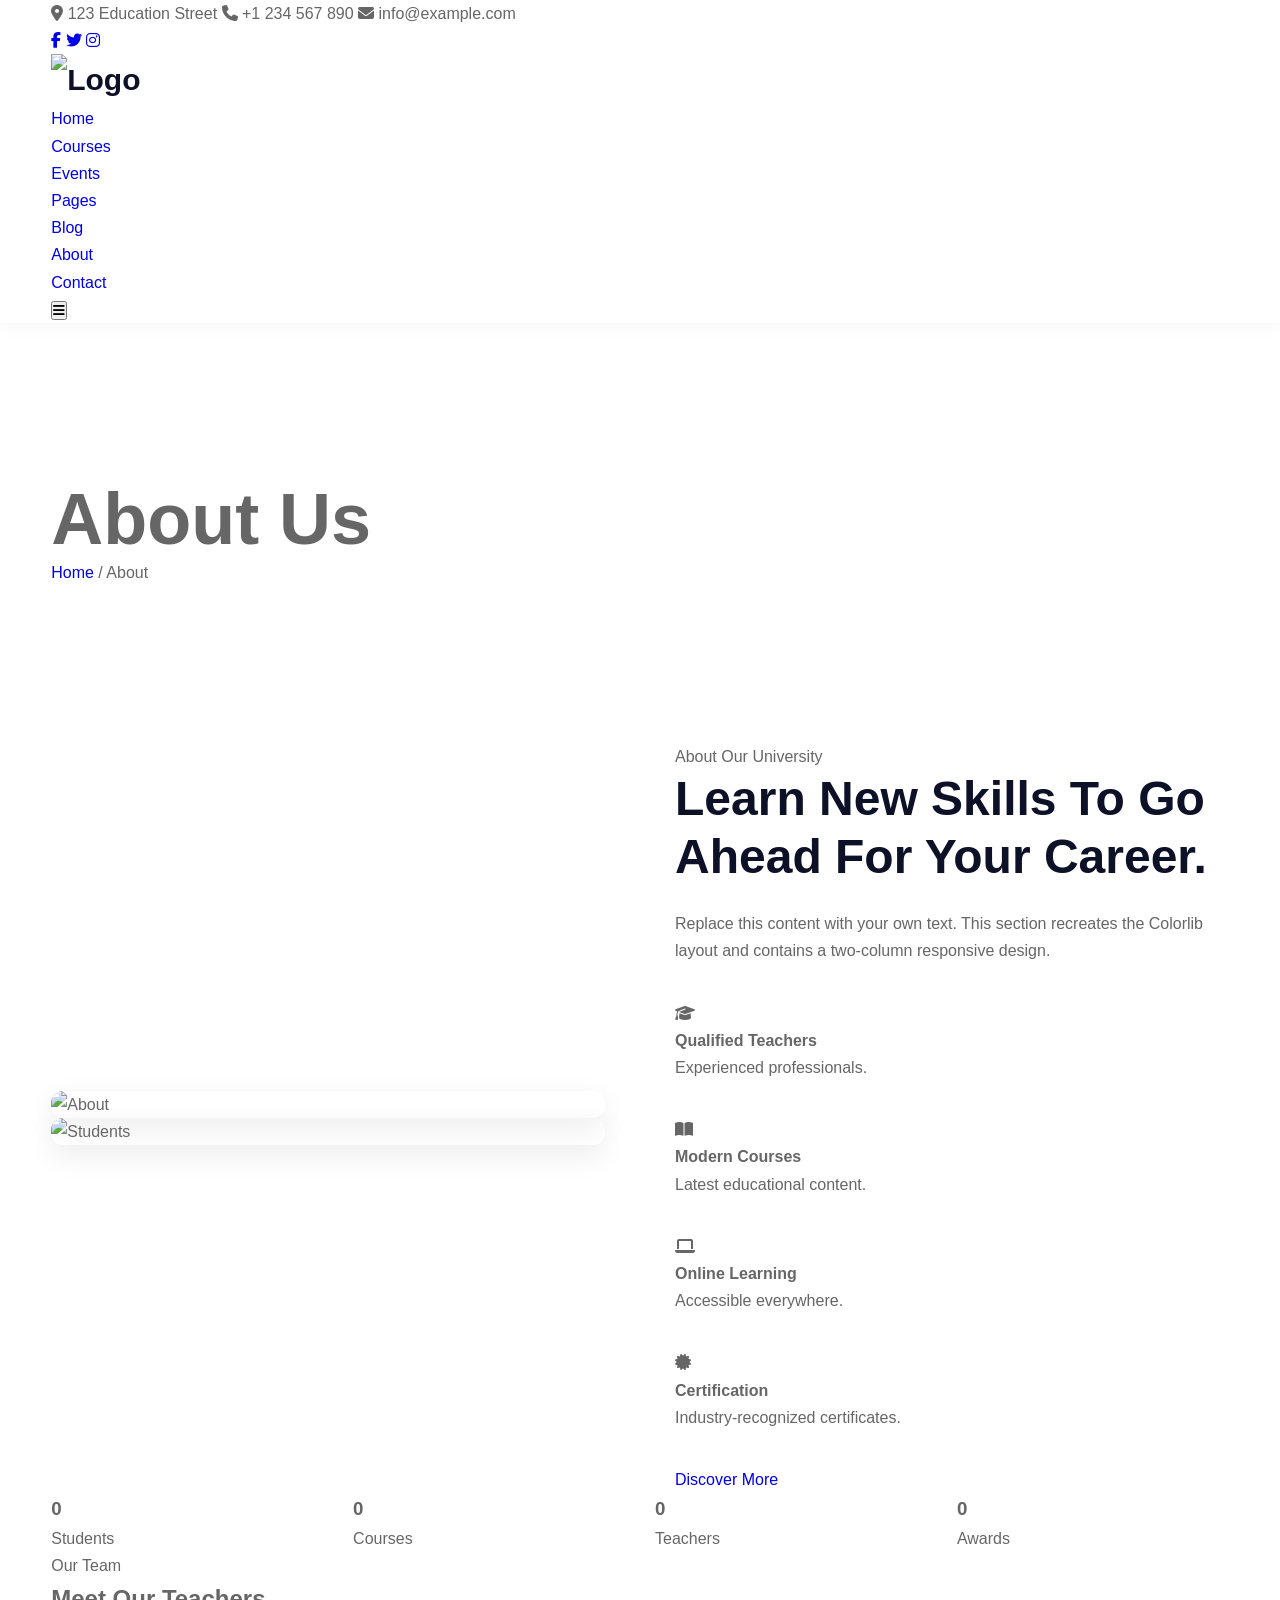
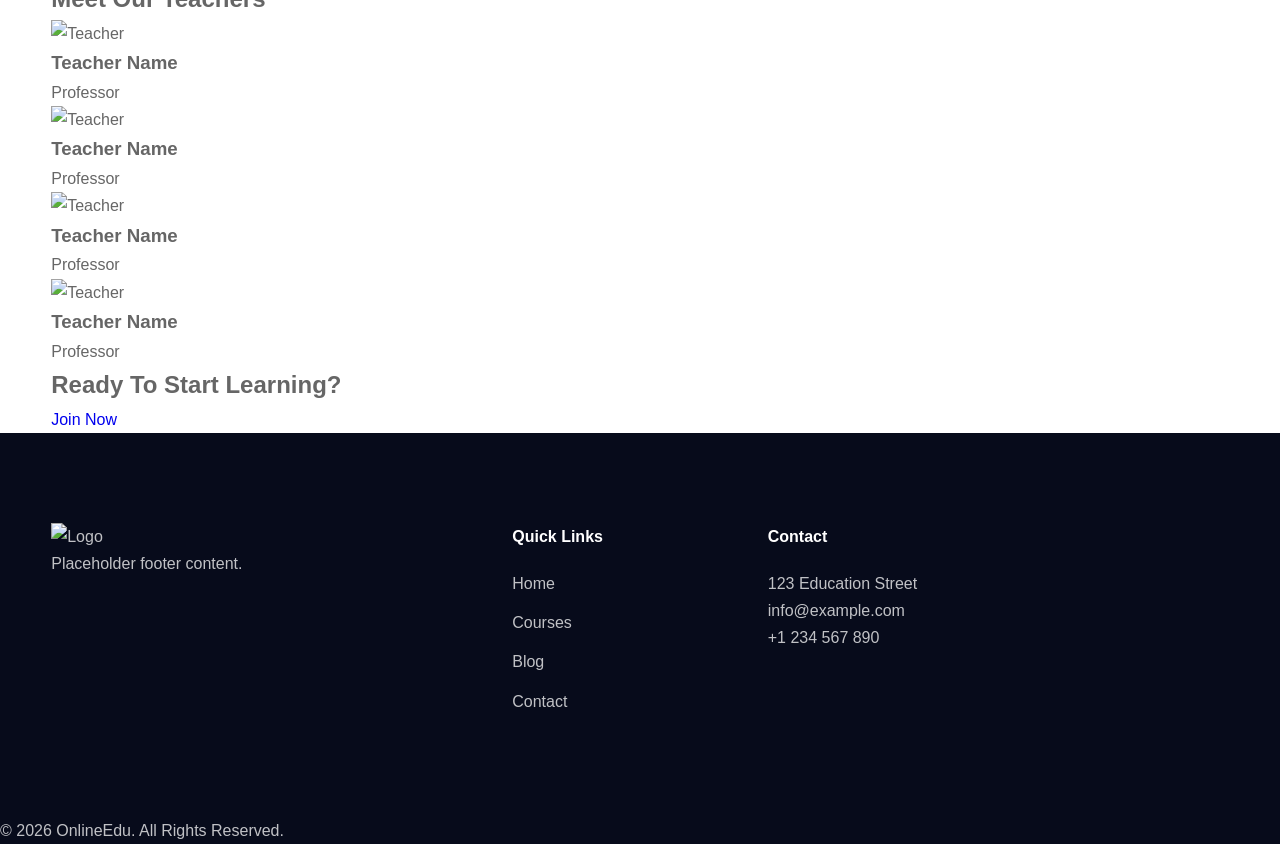
==== commit bc4006e9: "Update index.html" ====
--- a/index.html
+++ b/index.html
@@ -18,7 +18,7 @@
         href="https://cdnjs.cloudflare.com/ajax/libs/font-awesome/6.6.0/css/all.min.css">
 
     <!-- Main CSS -->
-    <link rel="stylesheet" href="css/style.css">
+    <link rel="stylesheet" href="/css/style.css">
 </head>
 
 <body>
--- a/css/style.css
+++ b/css/style.css
@@ -1,704 +1,537 @@
-/* =========================
-   GOOGLE FONT
-========================= */
-@import url('https://fonts.googleapis.com/css2?family=Poppins:wght@300;400;500;600;700;800&display=swap');
-
-/* =========================
-   CSS VARIABLES
-========================= */
-:root {
-    --bg-color: #eef1fb;
-    --card-color: #ffffff;
-    --soft-color: #f5f7ff;
-    --border-color: #e9edf8;
-
-    --text-primary: #171717;
-    --text-secondary: #666666;
-
-    --black: #000000;
-    --white: #ffffff;
-
-    --shadow:
-        0 30px 60px rgba(0, 0, 0, 0.08);
-
-    --radius-xl: 40px;
-    --radius-lg: 24px;
-    --radius-md: 18px;
-    --radius-sm: 14px;
-
-    --transition: all 0.3s ease;
-}
-
-/* =========================
+/* ==================================================
    RESET
-========================= */
+================================================== */
+
 * {
     margin: 0;
     padding: 0;
     box-sizing: border-box;
 }
 
+:root {
+    --primary: #fd5f00;
+    --primary-dark: #e65400;
+    --secondary: #0d1128;
+    --text: #666666;
+    --light: #f8f8f8;
+    --white: #ffffff;
+    --border: #ececec;
+    --shadow: 0 10px 30px rgba(0, 0, 0, 0.08);
+    --transition: all 0.3s ease;
+}
+
 html {
     scroll-behavior: smooth;
 }
 
 body {
-    font-family: 'Poppins', sans-serif;
-    background: var(--bg-color);
-    min-height: 100vh;
-    color: var(--text-primary);
-    padding: 40px;
-}
-
-/* =========================
-   MAIN WRAPPER
-========================= */
-.dashboard-wrapper {
-    background: rgba(255, 255, 255, 0.5);
-    border-radius: 50px;
-    padding: 35px;
-    box-shadow: var(--shadow);
-    backdrop-filter: blur(20px);
-
-    display: flex;
-    gap: 30px;
-}
-
-/* =========================
-   SIDEBAR
-========================= */
-.sidebar {
-    width: 90px;
-    min-width: 90px;
-
-    display: flex;
-    flex-direction: column;
-    align-items: center;
+    font-family: 'Rubik', sans-serif;
+    color: var(--text);
+    line-height: 1.7;
+    background: var(--white);
+    overflow-x: hidden;
+}
+
+img {
+    display: block;
+    width: 100%;
+}
+
+a {
+    text-decoration: none;
+}
+
+ul {
+    list-style: none;
+}
+
+.container {
+    width: min(1200px, 92%);
+    margin: 0 auto;
+}
+
+/* ==================================================
+   TOP BAR
+================================================== */
+
+.topbar {
+    background: var(--secondary);
+    color: rgba(255,255,255,.8);
+    font-size: 14px;
+    padding: 12px 0;
+}
+
+.topbar .container {
+    display: flex;
     justify-content: space-between;
-}
-
-.sidebar-top {
-    margin-top: 10px;
-}
-
-.menu-btn {
+    align-items: center;
+    gap: 20px;
+}
+
+.topbar-left,
+.topbar-right {
+    display: flex;
+    align-items: center;
+    gap: 20px;
+    flex-wrap: wrap;
+}
+
+.topbar i {
+    color: var(--primary);
+    margin-right: 8px;
+}
+
+/* ==================================================
+   NAVBAR
+================================================== */
+
+.header {
+    background: #fff;
+    position: sticky;
+    top: 0;
+    z-index: 999;
+    box-shadow: 0 2px 20px rgba(0,0,0,.04);
+}
+
+.navbar {
+    display: flex;
+    align-items: center;
+    justify-content: space-between;
+    min-height: 85px;
+}
+
+.logo {
+    color: var(--secondary);
+    font-size: 30px;
+    font-weight: 700;
+}
+
+.nav-menu ul {
+    display: flex;
+    gap: 35px;
+}
+
+.nav-menu a {
+    color: var(--secondary);
+    font-weight: 500;
+    transition: var(--transition);
+}
+
+.nav-menu a:hover,
+.nav-menu a.active {
+    color: var(--primary);
+}
+
+.mobile-menu-btn {
+    display: none;
+    border: none;
     background: transparent;
-    border: none;
-    color: #b4b7c4;
-    font-size: 20px;
+    font-size: 24px;
     cursor: pointer;
-}
-
-.sidebar-nav {
-    display: flex;
-    flex-direction: column;
-    gap: 22px;
-    margin-top: -120px;
-}
-
-.nav-item {
-    width: 64px;
-    height: 64px;
-
-    border-radius: 50%;
-    display: flex;
-    align-items: center;
-    justify-content: center;
-
-    text-decoration: none;
-    color: #4d4d4d;
-    font-size: 22px;
-
-    transition: var(--transition);
-}
-
-.nav-item.active {
-    background: #000;
-    color: #fff;
-}
-
-.nav-item:hover {
-    transform: translateY(-3px);
-}
-
-/* =========================
-   CONTENT AREA
-========================= */
-.dashboard-content {
-    flex: 1;
-    background: var(--card-color);
-    border-radius: 40px;
-    padding: 35px;
-}
-
-/* =========================
-   HEADER
-========================= */
-.dashboard-header {
-    display: flex;
-    align-items: center;
-    justify-content: space-between;
-    gap: 20px;
-}
-
-.logo-title {
-    font-size: 2rem;
-    font-weight: 700;
-}
-
-.search-box {
-    flex: 1;
-    max-width: 420px;
-
-    display: flex;
-    align-items: center;
-    gap: 12px;
-
-    background: #f6f8ff;
-    padding: 14px 20px;
-    border-radius: 50px;
-}
-
-.search-box i {
-    color: #999;
-}
-
-.search-box input {
-    border: none;
-    outline: none;
-    background: transparent;
-    width: 100%;
-
-    font-size: 15px;
-    font-family: inherit;
-}
-
-.header-actions {
-    display: flex;
-    align-items: center;
-    gap: 24px;
-}
-
-.icon-circle {
-    width: 44px;
-    height: 44px;
-    border-radius: 50%;
-
-    border: none;
-    background: #171329;
-    color: white;
-
-    cursor: pointer;
-}
-
-.notification-btn {
-    background: transparent;
-    border: none;
-    font-size: 22px;
+    color: var(--secondary);
+}
+
+/* ==================================================
+   HERO
+================================================== */
+
+.page-hero {
     position: relative;
-    cursor: pointer;
-}
-
-.notification-dot {
-    width: 8px;
-    height: 8px;
-    background: red;
-    border-radius: 50%;
-
-    position: absolute;
-    top: 2px;
-    right: -1px;
-}
-
-.user-profile {
-    display: flex;
-    align-items: center;
-    gap: 12px;
-}
-
-.user-profile img {
-    width: 48px;
-    height: 48px;
-    border-radius: 50%;
-    object-fit: cover;
-}
-
-.user-profile span {
-    font-size: 1.2rem;
-    font-weight: 600;
-}
-
-/* =========================
-   MAIN GRID
-========================= */
-.content-grid {
-    margin-top: 35px;
-
-    display: grid;
-    grid-template-columns: 2fr 1fr;
-    gap: 25px;
-}
-
-/* =========================
-   SECTION TITLES
-========================= */
-.section-header,
-.schedule-header {
-    display: flex;
-    justify-content: space-between;
-    align-items: center;
-}
-
-.section-header h2,
-.schedule-header h2,
-.right-panel h2 {
-    font-size: 2rem;
-    font-weight: 700;
-}
-
-/* =========================
-   LANGUAGE SELECT
-========================= */
-.language-select {
-    border: 1px solid #d8dbe7;
-    border-radius: 30px;
-    padding: 12px 24px;
-
-    display: flex;
-    align-items: center;
-    gap: 12px;
-
-    cursor: pointer;
-}
-
-/* =========================
-   TEACHERS
-========================= */
-.teacher-list {
-    margin-top: 30px;
-}
-
-.teacher-card {
-    display: grid;
-    grid-template-columns: 1.5fr 1fr 1fr 50px;
-
-    align-items: center;
-
-    padding: 18px 20px;
-    border-radius: 26px;
-    margin-bottom: 16px;
-
-    transition: var(--transition);
-}
-
-.teacher-card.featured {
-    background: #f3f6fc;
-}
-
-.teacher-card:hover {
-    background: #f6f8ff;
-}
-
-.teacher-info {
-    display: flex;
-    align-items: center;
-    gap: 18px;
-}
-
-.teacher-info img {
-    width: 60px;
-    height: 60px;
-    border-radius: 50%;
-    object-fit: cover;
-}
-
-.teacher-info h3 {
-    font-size: 1.4rem;
-}
-
-.teacher-hours,
-.teacher-price {
-    color: var(--text-secondary);
-}
-
-.more-btn {
-    background: transparent;
-    border: none;
-    font-size: 18px;
-    cursor: pointer;
-}
-
-/* =========================
-   SCHEDULE
-========================= */
-.schedule-section {
-    margin-top: 25px;
-}
-
-.schedule-controls {
-    display: flex;
-    align-items: center;
-    gap: 18px;
-}
-
-.schedule-date {
-    color: var(--text-secondary);
-}
-
-.teacher-filter {
-    background: black;
-    color: white;
-
-    border: none;
-    padding: 14px 24px;
-    border-radius: 30px;
-
-    cursor: pointer;
-
-    display: flex;
-    align-items: center;
-    gap: 10px;
-}
-
-.schedule-layout {
-    margin-top: 28px;
-
-    display: grid;
-    grid-template-columns: 220px 1fr 170px;
-    gap: 25px;
-}
-
-/* =========================
-   PROFILE CARD
-========================= */
-.schedule-profile {
-    background: #f6f8ff;
-    border-radius: 32px;
-
-    padding: 30px 20px;
-    text-align: center;
-}
-
-.schedule-profile img {
-    width: 90px;
-    height: 90px;
-    border-radius: 50%;
-    object-fit: cover;
-
-    margin-bottom: 20px;
-}
-
-.schedule-profile h3 {
-    margin-bottom: 10px;
-}
-
-.schedule-profile p {
-    color: var(--text-secondary);
-    margin-bottom: 8px;
-}
-
-.book-btn {
-    margin-top: 25px;
-
-    background: black;
-    color: white;
-
-    border: none;
-    border-radius: 40px;
-
-    padding: 15px 30px;
-    font-weight: 600;
-
-    cursor: pointer;
-}
-
-/* =========================
-   DAYS
-========================= */
-.schedule-days {
-    display: flex;
-    flex-direction: column;
-    gap: 18px;
-}
-
-.schedule-day {
-    border: 1px solid #d9deea;
-    border-radius: 24px;
-
-    min-height: 110px;
-
-    padding: 20px 25px;
-
-    display: flex;
-    align-items: center;
-    gap: 25px;
-
-    transition: var(--transition);
-}
-
-.schedule-day.active {
-    background: black;
-    color: white;
-    border-color: black;
-}
-
-.day-number {
-    font-size: 3rem;
-    font-weight: 700;
-}
-
-.day-info span {
-    display: block;
-    color: inherit;
-    opacity: 0.8;
-}
-
-.day-info strong {
-    font-size: 1.5rem;
-}
-
-/* =========================
-   TIMES
-========================= */
-.schedule-times {
-    display: flex;
-    flex-direction: column;
-    justify-content: space-around;
-}
-
-.time-slot {
-    color: var(--text-secondary);
-    font-size: 1.1rem;
-}
-
-/* =========================
-   RIGHT PANEL
-========================= */
-.right-panel {
-    background: #f6f8ff;
-    border-radius: 35px;
-    padding: 28px;
-}
-
-/* =========================
-   COURSES
-========================= */
-.course-list {
-    margin-top: 25px;
-
-    display: flex;
-    flex-direction: column;
-    gap: 22px;
-}
-
-.course-item {
-    display: flex;
-    align-items: center;
-    gap: 16px;
-}
-
-.course-icon {
-    width: 52px;
-    height: 52px;
-
-    background: black;
-    color: white;
-
-    border-radius: 50%;
-
-    display: flex;
-    align-items: center;
-    justify-content: center;
-}
-
-.course-content {
-    flex: 1;
-}
-
-.course-content h4 {
-    font-size: 1.1rem;
-}
-
-.course-content p {
-    color: var(--text-secondary);
-    font-size: 0.95rem;
-}
-
-/* =========================
-   PROGRESS
-========================= */
-.progress-section {
-    margin-top: 40px;
-}
-
-.progress-circle {
-    width: 240px;
-    height: 240px;
-
-    margin: 25px auto;
-    position: relative;
-}
-
-.progress-circle svg {
-    width: 100%;
-    height: 100%;
-
-    transform: rotate(-90deg);
-}
-
-.progress-bg {
-    fill: none;
-    stroke: #dcdfe8;
-    stroke-width: 16;
-    stroke-dasharray: 8 8;
-}
-
-.progress-value {
-    fill: none;
-    stroke: black;
-    stroke-width: 16;
-
-    stroke-dasharray: 352 150;
-    stroke-linecap: round;
-}
-
-.progress-text {
+    min-height: 420px;
+    background:
+        url("https://images.unsplash.com/photo-1523240795612-9a054b0db644?q=80&w=2000")
+        center center / cover no-repeat;
+    display: flex;
+    align-items: center;
+}
+
+.hero-overlay {
     position: absolute;
     inset: 0;
-
+    background: rgba(13,17,40,.55);
+}
+
+.hero-content {
+    position: relative;
+    z-index: 2;
+    color: white;
+}
+
+.breadcrumbs {
+    display: flex;
+    gap: 10px;
+    margin-bottom: 15px;
+    font-size: 14px;
+    letter-spacing: 1px;
+}
+
+.breadcrumbs a {
+    color: var(--primary);
+}
+
+.page-hero h1 {
+    font-size: clamp(42px, 7vw, 72px);
+    font-weight: 700;
+    line-height: 1.1;
+}
+
+/* ==================================================
+   ABOUT SECTION
+================================================== */
+
+.about-section {
+    padding: 120px 0;
+}
+
+.about-grid {
+    display: grid;
+    grid-template-columns: 1fr 1fr;
+    gap: 70px;
+    align-items: center;
+}
+
+.about-images img {
+    border-radius: 12px;
+    box-shadow: var(--shadow);
+}
+
+.section-tag {
+    display: inline-block;
+    color: var(--primary);
+    font-size: 14px;
+    font-weight: 700;
+    letter-spacing: 2px;
+    margin-bottom: 15px;
+}
+
+.about-content h2 {
+    font-size: clamp(32px, 4vw, 48px);
+    color: var(--secondary);
+    line-height: 1.2;
+    margin-bottom: 25px;
+}
+
+.about-content p {
+    margin-bottom: 35px;
+}
+
+.about-features {
+    display: grid;
+    grid-template-columns: repeat(2,1fr);
+    gap: 20px;
+}
+
+.feature-card {
+    display: flex;
+    align-items: flex-start;
+    gap: 15px;
+    background: #fff;
+    border: 1px solid var(--border);
+    border-radius: 12px;
+    padding: 20px;
+    transition: var(--transition);
+}
+
+.feature-card:hover {
+    transform: translateY(-5px);
+    box-shadow: var(--shadow);
+}
+
+.feature-icon {
+    width: 55px;
+    height: 55px;
+    min-width: 55px;
+    border-radius: 50%;
+    background: rgba(253,95,0,.1);
     display: flex;
     align-items: center;
     justify-content: center;
-
-    font-size: 3rem;
+}
+
+.feature-icon i {
+    color: var(--primary);
+    font-size: 22px;
+}
+
+.feature-text h4 {
+    color: var(--secondary);
+    margin-bottom: 6px;
+    font-size: 18px;
+}
+
+.feature-text p {
+    margin: 0;
+    font-size: 14px;
+}
+
+/* ==================================================
+   STATS
+================================================== */
+
+.stats-section {
+    background: var(--primary);
+    padding: 90px 0;
+}
+
+.stats-grid {
+    display: grid;
+    grid-template-columns: repeat(4,1fr);
+    gap: 30px;
+}
+
+.stat-box {
+    text-align: center;
+    color: white;
+}
+
+.stat-box h3 {
+    font-size: 48px;
+    margin-bottom: 8px;
     font-weight: 700;
 }
 
-.progress-bar {
-    width: 100%;
-    height: 8px;
-
-    background: #d9d9d9;
+.stat-box p {
+    color: rgba(255,255,255,.9);
+}
+
+/* ==================================================
+   TEACHERS
+================================================== */
+
+.teachers-section {
+    padding: 120px 0;
+}
+
+.section-heading {
+    text-align: center;
+    margin-bottom: 60px;
+}
+
+.section-heading span {
+    color: var(--primary);
+    font-weight: 700;
+    letter-spacing: 2px;
+    font-size: 14px;
+}
+
+.section-heading h2 {
+    color: var(--secondary);
+    font-size: clamp(34px,4vw,50px);
+    margin-top: 15px;
+}
+
+.teachers-grid {
+    display: grid;
+    grid-template-columns: repeat(4,1fr);
+    gap: 30px;
+}
+
+.teacher-card {
+    text-align: center;
+    background: white;
+    border-radius: 14px;
+    overflow: hidden;
+    box-shadow: var(--shadow);
+    transition: var(--transition);
+}
+
+.teacher-card:hover {
+    transform: translateY(-8px);
+}
+
+.teacher-card img {
+    height: 350px;
+    object-fit: cover;
+}
+
+.teacher-card h3 {
+    color: var(--secondary);
+    margin-top: 25px;
+    margin-bottom: 8px;
+}
+
+.teacher-card p {
+    color: var(--primary);
+    margin-bottom: 25px;
+}
+
+/* ==================================================
+   CTA
+================================================== */
+
+.cta-section {
+    background: var(--secondary);
+    color: white;
+    text-align: center;
+    padding: 120px 0;
+}
+
+.cta-content h2 {
+    font-size: clamp(34px,4vw,56px);
+    margin-bottom: 20px;
+}
+
+.cta-content p {
+    max-width: 700px;
+    margin: 0 auto 35px;
+    color: rgba(255,255,255,.8);
+}
+
+.btn-primary {
+    display: inline-block;
+    background: var(--primary);
+    color: white;
+    padding: 16px 38px;
     border-radius: 50px;
-
-    overflow: hidden;
-}
-
-.progress-fill {
-    width: 70%;
-    height: 100%;
-    background: black;
-}
-
-/* =========================
+    font-weight: 600;
+    transition: var(--transition);
+}
+
+.btn-primary:hover {
+    background: var(--primary-dark);
+    transform: translateY(-3px);
+}
+
+/* ==================================================
+   FOOTER
+================================================== */
+
+.footer {
+    background: #070b1b;
+    color: rgba(255,255,255,.75);
+}
+
+.footer-grid {
+    display: grid;
+    grid-template-columns: 2fr 1fr 1fr 1fr;
+    gap: 50px;
+    padding: 90px 0;
+}
+
+.footer h3,
+.footer h4 {
+    color: white;
+    margin-bottom: 20px;
+}
+
+.footer ul li {
+    margin-bottom: 12px;
+}
+
+.footer a {
+    color: rgba(255,255,255,.75);
+    transition: var(--transition);
+}
+
+.footer a:hover {
+    color: var(--primary);
+}
+
+.footer-socials {
+    display: flex;
+    gap: 12px;
+    margin-top: 20px;
+}
+
+.footer-socials a {
+    width: 42px;
+    height: 42px;
+    border-radius: 50%;
+    background: rgba(255,255,255,.08);
+    display: flex;
+    align-items: center;
+    justify-content: center;
+}
+
+.footer-bottom {
+    text-align: center;
+    padding: 25px;
+    border-top: 1px solid rgba(255,255,255,.08);
+}
+
+/* ==================================================
    RESPONSIVE
-========================= */
-@media (max-width: 1200px) {
-
-    .content-grid {
+================================================== */
+
+@media (max-width: 1100px) {
+
+    .teachers-grid {
+        grid-template-columns: repeat(2,1fr);
+    }
+
+    .stats-grid {
+        grid-template-columns: repeat(2,1fr);
+    }
+
+    .footer-grid {
+        grid-template-columns: repeat(2,1fr);
+    }
+}
+
+@media (max-width: 900px) {
+
+    .about-grid {
         grid-template-columns: 1fr;
     }
 
-    .right-panel {
-        order: -1;
-    }
-}
-
-@media (max-width: 992px) {
-
-    body {
-        padding: 20px;
-    }
-
-    .dashboard-wrapper {
+    .about-features {
+        grid-template-columns: 1fr;
+    }
+
+    .nav-menu {
+        display: none;
+    }
+
+    .mobile-menu-btn {
+        display: block;
+    }
+}
+
+@media (max-width: 768px) {
+
+    .topbar .container {
         flex-direction: column;
-    }
-
-    .sidebar {
-        width: 100%;
-        min-width: unset;
-    }
-
-    .sidebar-nav {
-        flex-direction: row;
-        margin-top: 20px;
-    }
-
-    .dashboard-header {
-        flex-wrap: wrap;
-    }
-
-    .search-box {
-        order: 3;
-        max-width: 100%;
-        width: 100%;
-    }
-
-    .schedule-layout {
+        text-align: center;
+    }
+
+    .teachers-grid {
         grid-template-columns: 1fr;
     }
-}
-
-@media (max-width: 768px) {
-
-    .teacher-card {
+
+    .stats-grid {
         grid-template-columns: 1fr;
-        gap: 15px;
-        text-align: center;
-    }
-
-    .teacher-info {
-        justify-content: center;
-    }
-
-    .section-header,
-    .schedule-header {
-        flex-direction: column;
-        gap: 20px;
-        align-items: flex-start;
-    }
-
-    .schedule-controls {
-        flex-direction: column;
-        align-items: flex-start;
-    }
-
-    .user-profile span {
-        display: none;
-    }
-
-    .logo-title,
-    .section-header h2,
-    .schedule-header h2,
-    .right-panel h2 {
-        font-size: 1.6rem;
+    }
+
+    .footer-grid {
+        grid-template-columns: 1fr;
+    }
+
+    .page-hero {
+        min-height: 320px;
+    }
+
+    .about-section,
+    .teachers-section,
+    .cta-section {
+        padding: 80px 0;
     }
 }
 
 @media (max-width: 480px) {
 
-    .dashboard-content {
-        padding: 20px;
-    }
-
-    .right-panel {
-        padding: 20px;
-    }
-
-    .progress-circle {
-        width: 180px;
-        height: 180px;
-    }
-
-    .progress-text {
-        font-size: 2rem;
-    }
-
-    .day-number {
-        font-size: 2rem;
-    }
-
-    .day-info strong {
-        font-size: 1.1rem;
-    }
-}
+    .logo {
+        font-size: 24px;
+    }
+
+    .page-hero h1 {
+        font-size: 42px;
+    }
+
+    .about-content h2 {
+        font-size: 30px;
+    }
+
+    .cta-content h2 {
+        font-size: 30px;
+    }
+}
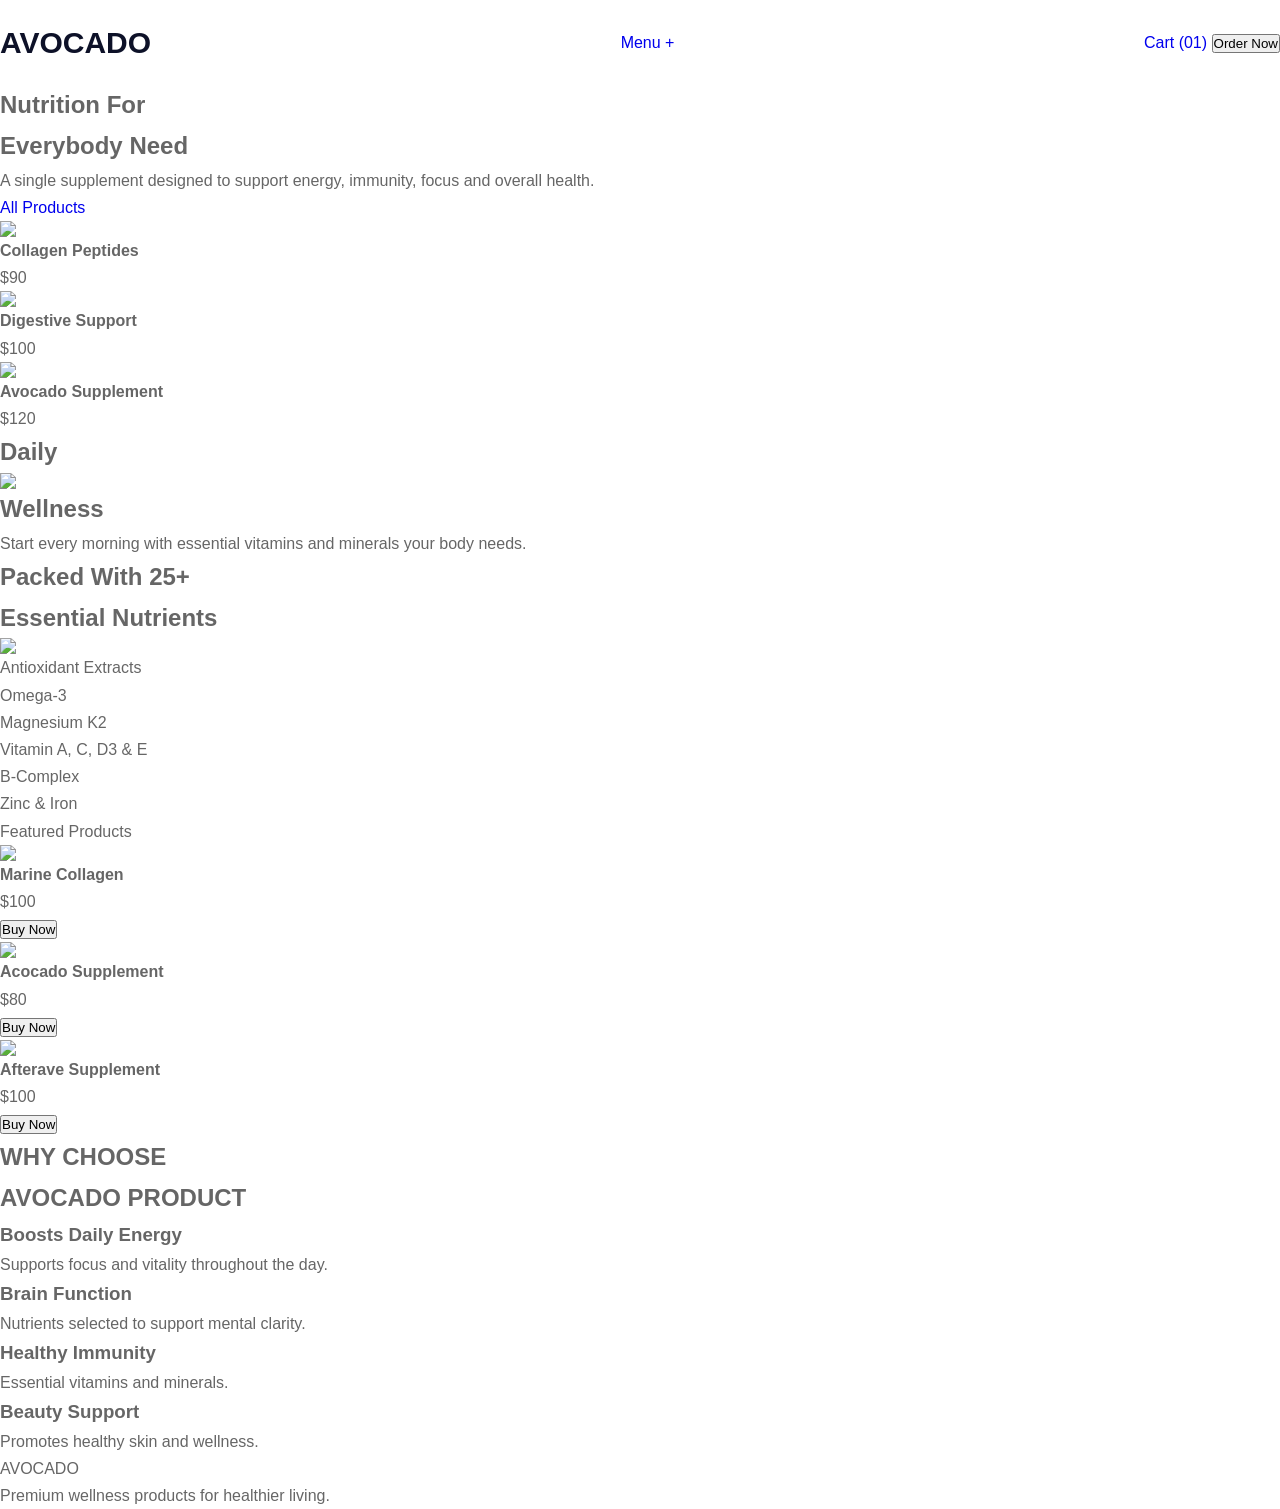
==== commit edab4815: "Update index.html" ====
--- a/index.html
+++ b/index.html
@@ -1,412 +1,224 @@
 <!DOCTYPE html>
 <html lang="en">
-
 <head>
-    <meta charset="UTF-8">
-    <meta name="viewport" content="width=device-width, initial-scale=1.0">
-
-    <title>About | OnlineEdu</title>
-
-    <!-- Google Fonts -->
-    <link rel="preconnect" href="https://fonts.googleapis.com">
-    <link rel="preconnect" href="https://fonts.gstatic.com" crossorigin>
-
-    <link href="https://fonts.googleapis.com/css2?family=Rubik:wght@300;400;500;700&display=swap" rel="stylesheet">
-
-    <!-- Font Awesome -->
-    <link rel="stylesheet"
-        href="https://cdnjs.cloudflare.com/ajax/libs/font-awesome/6.6.0/css/all.min.css">
-
-    <!-- Main CSS -->
-    <link rel="stylesheet" href="/css/style.css">
+<meta charset="UTF-8">
+<meta name="viewport" content="width=device-width, initial-scale=1.0">
+<title>Avocado Wellness</title>
+
+<link rel="stylesheet" href="css/style.css">
+
+<link rel="preconnect" href="https://fonts.googleapis.com">
+<link rel="preconnect" href="https://fonts.gstatic.com" crossorigin>
+
+<link href="https://fonts.googleapis.com/css2?family=Cormorant+Garamond:wght@400;500;600;700&family=Inter:wght@300;400;500;600;700&display=swap" rel="stylesheet">
 </head>
 
 <body>
 
-    <!-- ================= HEADER ================= -->
-
-    <header class="header">
-
-        <div class="top-bar">
-
-            <div class="container">
-
-                <div class="top-left">
-                    <span><i class="fa-solid fa-location-dot"></i> 123 Education Street</span>
-
-                    <span>
-                        <i class="fa-solid fa-phone"></i>
-                        +1 234 567 890
-                    </span>
-
-                    <span>
-                        <i class="fa-solid fa-envelope"></i>
-                        info@example.com
-                    </span>
-
-                </div>
-
-                <div class="top-right">
-
-                    <a href="#"><i class="fab fa-facebook-f"></i></a>
-
-                    <a href="#"><i class="fab fa-twitter"></i></a>
-
-                    <a href="#"><i class="fab fa-instagram"></i></a>
-
-                </div>
-
-            </div>
-
-        </div>
-
-        <nav class="navbar">
-
-            <div class="container">
-
-                <a href="index.html" class="logo">
-
-                    <img src="images/logo.png" alt="Logo">
-
-                </a>
-
-                <ul class="nav-links">
-
-                    <li><a href="index.html">Home</a></li>
-
-                    <li><a href="#">Courses</a></li>
-
-                    <li><a href="#">Events</a></li>
-
-                    <li><a href="#">Pages</a></li>
-
-                    <li><a href="#">Blog</a></li>
-
-                    <li><a href="about.html" class="active">About</a></li>
-
-                    <li><a href="#">Contact</a></li>
-
-                </ul>
-
-                <button class="menu-btn">
-
-                    <i class="fa-solid fa-bars"></i>
-
-                </button>
-
-            </div>
-
-        </nav>
-
-    </header>
-
-    <!-- ================= PAGE HERO ================= -->
-
-    <section class="page-hero">
-
-        <div class="overlay"></div>
-
-        <div class="container">
-
-            <h1>About Us</h1>
-
-            <nav class="breadcrumb">
-
-                <a href="index.html">Home</a>
-
-                <span>/</span>
-
-                <span>About</span>
-
-            </nav>
-
-        </div>
-
-    </section>
-
-    <!-- ================= ABOUT ================= -->
-
-    <section class="about section">
-
-        <div class="container about-grid">
-
-            <div class="about-images">
-
-                <img src="images/about-1.jpg" alt="About">
-
-                <img src="images/about-2.jpg" alt="Students">
-
-            </div>
-
-            <div class="about-content">
-
-                <span class="subtitle">
-                    About Our University
-                </span>
-
-                <h2>
-                    Learn New Skills To Go Ahead For Your Career.
-                </h2>
-
-                <p>
-
-                    Replace this content with your own text. This section recreates
-                    the Colorlib layout and contains a two-column responsive design.
-
-                </p>
-
-                <div class="features">
-
-                    <div class="feature">
-
-                        <i class="fa-solid fa-graduation-cap"></i>
-
-                        <div>
-
-                            <h4>Qualified Teachers</h4>
-
-                            <p>Experienced professionals.</p>
-
-                        </div>
-
-                    </div>
-
-                    <div class="feature">
-
-                        <i class="fa-solid fa-book-open"></i>
-
-                        <div>
-
-                            <h4>Modern Courses</h4>
-
-                            <p>Latest educational content.</p>
-
-                        </div>
-
-                    </div>
-
-                    <div class="feature">
-
-                        <i class="fa-solid fa-laptop"></i>
-
-                        <div>
-
-                            <h4>Online Learning</h4>
-
-                            <p>Accessible everywhere.</p>
-
-                        </div>
-
-                    </div>
-
-                    <div class="feature">
-
-                        <i class="fa-solid fa-certificate"></i>
-
-                        <div>
-
-                            <h4>Certification</h4>
-
-                            <p>Industry-recognized certificates.</p>
-
-                        </div>
-
-                    </div>
-
-                </div>
-
-                <a href="#" class="btn">
-                    Discover More
-                </a>
-
-            </div>
-
-        </div>
-
-    </section>
-
-    <!-- ================= COUNTERS ================= -->
-
-    <section class="stats">
-
-        <div class="container stats-grid">
-
-            <div class="stat">
-
-                <h3 data-count="1500">0</h3>
-
-                <p>Students</p>
-
-            </div>
-
-            <div class="stat">
-
-                <h3 data-count="320">0</h3>
-
-                <p>Courses</p>
-
-            </div>
-
-            <div class="stat">
-
-                <h3 data-count="90">0</h3>
-
-                <p>Teachers</p>
-
-            </div>
-
-            <div class="stat">
-
-                <h3 data-count="40">0</h3>
-
-                <p>Awards</p>
-
-            </div>
-
-        </div>
-
-    </section>
-
-    <!-- ================= TEAM ================= -->
-
-    <section class="team section">
-
-        <div class="container">
-
-            <div class="section-title">
-
-                <span>Our Team</span>
-
-                <h2>Meet Our Teachers</h2>
-
-            </div>
-
-            <div class="team-grid">
-
-                <article class="teacher">
-
-                    <img src="images/team-1.jpg" alt="Teacher">
-
-                    <h3>Teacher Name</h3>
-
-                    <span>Professor</span>
-
-                </article>
-
-                <article class="teacher">
-
-                    <img src="images/team-2.jpg" alt="Teacher">
-
-                    <h3>Teacher Name</h3>
-
-                    <span>Professor</span>
-
-                </article>
-
-                <article class="teacher">
-
-                    <img src="images/team-3.jpg" alt="Teacher">
-
-                    <h3>Teacher Name</h3>
-
-                    <span>Professor</span>
-
-                </article>
-
-                <article class="teacher">
-
-                    <img src="images/team-4.jpg" alt="Teacher">
-
-                    <h3>Teacher Name</h3>
-
-                    <span>Professor</span>
-
-                </article>
-
-            </div>
-
-        </div>
-
-    </section>
-
-    <!-- ================= CTA ================= -->
-
-    <section class="cta">
-
-        <div class="container">
-
-            <h2>
-                Ready To Start Learning?
-            </h2>
-
-            <a href="#" class="btn">
-                Join Now
-            </a>
-
-        </div>
-
-    </section>
-
-    <!-- ================= FOOTER ================= -->
-
-    <footer class="footer">
-
-        <div class="container footer-grid">
-
-            <div>
-
-                <img src="images/logo-light.png" alt="Logo">
-
-                <p>
-
-                    Placeholder footer content.
-
-                </p>
-
-            </div>
-
-            <div>
-
-                <h4>Quick Links</h4>
-
-                <ul>
-
-                    <li><a href="#">Home</a></li>
-
-                    <li><a href="#">Courses</a></li>
-
-                    <li><a href="#">Blog</a></li>
-
-                    <li><a href="#">Contact</a></li>
-
-                </ul>
-
-            </div>
-
-            <div>
-
-                <h4>Contact</h4>
-
-                <p>123 Education Street</p>
-
-                <p>info@example.com</p>
-
-                <p>+1 234 567 890</p>
-
-            </div>
-
-        </div>
-
-        <div class="copyright">
-
-            © 2026 OnlineEdu. All Rights Reserved.
-
-        </div>
-
-    </footer>
-
-    <script src="js/main.js"></script>
+<header class="navbar">
+
+<div class="logo">
+AVOCADO
+</div>
+
+<nav>
+<a href="#">Menu +</a>
+</nav>
+
+<div class="nav-right">
+<a href="#">Cart (01)</a>
+<button>Order Now</button>
+</div>
+
+</header>
+
+<section class="hero">
+
+<div class="hero-text">
+
+<h1>
+Nutrition For<br>
+Everybody Need
+</h1>
+
+<p>
+A single supplement designed to support energy,
+immunity, focus and overall health.
+</p>
+
+<a href="#" class="btn">
+All Products
+</a>
+
+</div>
+
+<div class="hero-products">
+
+<div class="product-card">
+<img src="https://images.unsplash.com/photo-1607619056574-7b8d3ee536b2?auto=format&fit=crop&w=500&q=80">
+<h4>Collagen Peptides</h4>
+<span>$90</span>
+</div>
+
+<div class="product-card">
+<img src="https://images.unsplash.com/photo-1587854692152-cbe660dbde88?auto=format&fit=crop&w=500&q=80">
+<h4>Digestive Support</h4>
+<span>$100</span>
+</div>
+
+<div class="product-card">
+<img src="https://images.unsplash.com/photo-1584017911766-d451b3d0e843?auto=format&fit=crop&w=500&q=80">
+<h4>Avocado Supplement</h4>
+<span>$120</span>
+</div>
+
+</div>
+
+</section>
+
+<section class="daily-section">
+
+<div class="daily-content">
+
+<div class="daily-left">
+<h2>Daily</h2>
+</div>
+
+<div class="daily-center">
+
+<img src="https://images.unsplash.com/photo-1584308666744-24d5c474f2ae?auto=format&fit=crop&w=800&q=80">
+
+</div>
+
+<div class="daily-right">
+
+<h2>Wellness</h2>
+
+<p>
+Start every morning with essential vitamins and minerals your body needs.
+</p>
+
+</div>
+
+</div>
+
+</section>
+
+<section class="nutrients">
+
+<div class="nutrients-left">
+
+<h2>
+Packed With <span>25+</span><br>
+Essential Nutrients
+</h2>
+
+<img src="https://images.unsplash.com/photo-1596742578443-7682ef7bdfa3?auto=format&fit=crop&w=600&q=80">
+
+</div>
+
+<div class="nutrients-right">
+
+<ul>
+<li>Antioxidant Extracts</li>
+<li>Omega-3</li>
+<li>Magnesium K2</li>
+<li>Vitamin A, C, D3 & E</li>
+<li>B-Complex</li>
+<li>Zinc & Iron</li>
+</ul>
+
+</div>
+
+</section>
+
+<section class="products">
+
+<div class="section-title">
+Featured Products
+</div>
+
+<div class="product-grid">
+
+<div class="shop-card">
+<img src="https://images.unsplash.com/photo-1584308666744-24d5c474f2ae?auto=format&fit=crop&w=500&q=80">
+<h4>Marine Collagen</h4>
+<p>$100</p>
+<button>Buy Now</button>
+</div>
+
+<div class="shop-card">
+<img src="https://images.unsplash.com/photo-1587854692152-cbe660dbde88?auto=format&fit=crop&w=500&q=80">
+<h4>Acocado Supplement</h4>
+<p>$80</p>
+<button>Buy Now</button>
+</div>
+
+<div class="shop-card">
+<img src="https://images.unsplash.com/photo-1607619056574-7b8d3ee536b2?auto=format&fit=crop&w=500&q=80">
+<h4>Afterave Supplement</h4>
+<p>$100</p>
+<button>Buy Now</button>
+</div>
+
+</div>
+
+</section>
+
+<section class="why">
+
+<h2>
+WHY CHOOSE<br>
+<span>AVOCADO</span> PRODUCT
+</h2>
+
+<div class="why-grid">
+
+<div class="why-card">
+<h3>Boosts Daily Energy</h3>
+<p>
+Supports focus and vitality throughout the day.
+</p>
+</div>
+
+<div class="why-card">
+<h3>Brain Function</h3>
+<p>
+Nutrients selected to support mental clarity.
+</p>
+</div>
+
+<div class="why-card">
+<h3>Healthy Immunity</h3>
+<p>
+Essential vitamins and minerals.
+</p>
+</div>
+
+<div class="why-card">
+<h3>Beauty Support</h3>
+<p>
+Promotes healthy skin and wellness.
+</p>
+</div>
+
+</div>
+
+</section>
+
+<footer>
+
+<div class="footer-logo">
+AVOCADO
+</div>
+
+<p>
+Premium wellness products for healthier living.
+</p>
+
+</footer>
+
+<script src="js/script.js"></script>
 
 </body>
-
 </html>
--- a/css/style.css
+++ b/css/style.css
@@ -34,7 +34,7 @@
 
 img {
     display: block;
-    width: 100%;
+    width: 10%;
 }
 
 a {
